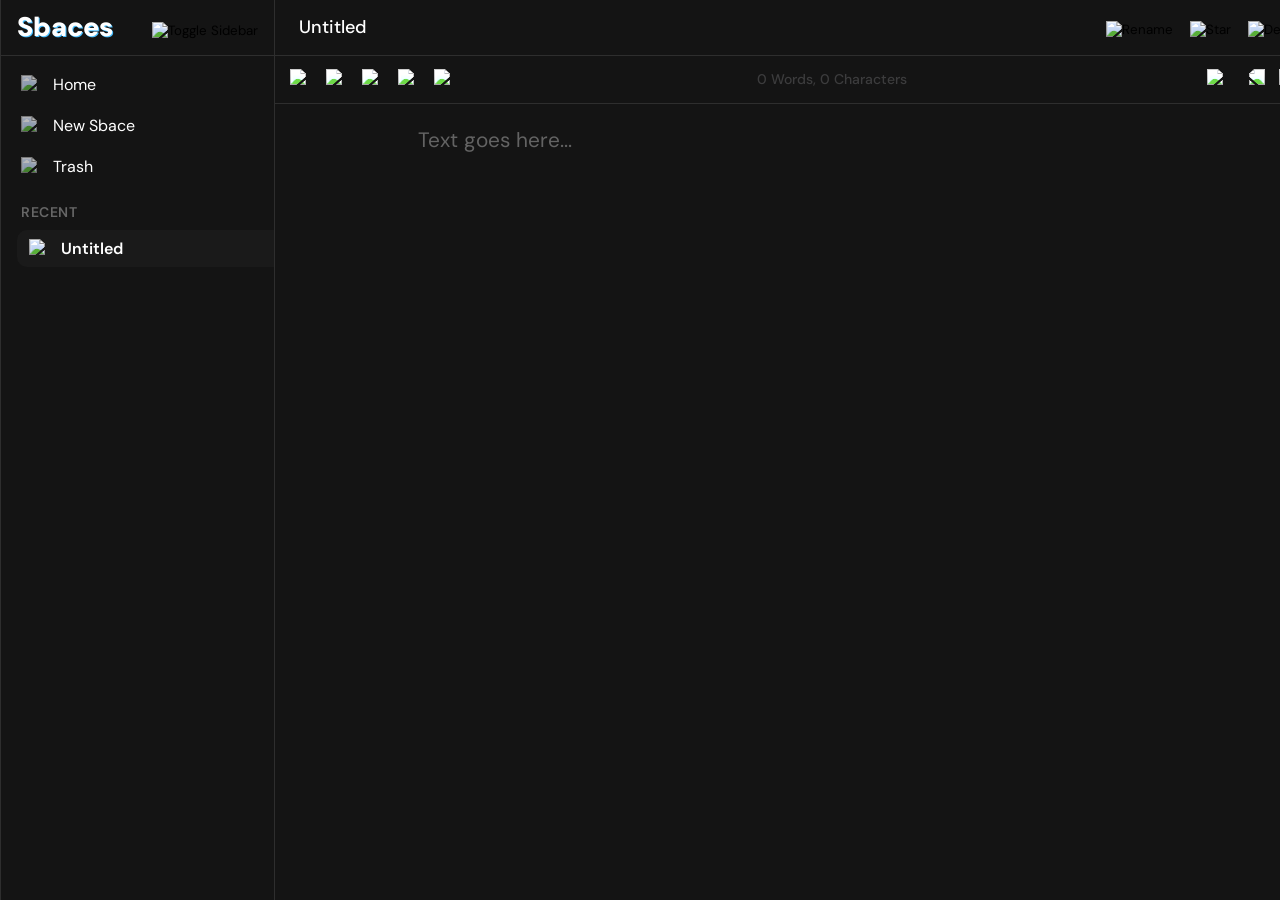
==== writingsbace.html @ 65727d17 "first commit" ====
<!DOCTYPE html>
<html lang="en" data-theme="dark">
<head>
    <meta charset="UTF-8">
    <meta name="viewport" content="width=device-width, initial-scale=1.0">
    <title>Sbases</title>
    <link rel="preconnect" href="https://fonts.googleapis.com">
    <link rel="preconnect" href="https://fonts.gstatic.com" crossorigin>
    <link href="https://fonts.googleapis.com/css2?family=DM+Sans:ital,opsz,wght@0,9..40,100..1000;1,9..40,100..1000&display=swap" rel="stylesheet">
    <link rel="stylesheet" href="https://utils.marifyt.com/css/config.css">
    <link rel="icon" type="image/x-icon" href="https://utils.marifyt.com/api/assets?image=%2Ficons%2Fpage2.png&color=c0dff0">
</head>
<style>
    :root {
        --bg-primary: #141414;
        --bg-secondary: #1a1a1a;
        --sidebar-width: 275px;
        --sidebar-collapsed-width: 50px;
        --content-width: 1150px;
        --text-color: #ffffff;
        --border-color: #2e2e2e;
        --header-height: 56px;
        --toolbar-height: 48px;
        --logo-color: #c0dff0;
        --toolbar-color: #141414fb;
        --stat-bg-color: #ffffff;
        --stat-text-color: #000000;
    }

    [data-theme="light"] {
        --toolbar-color: #fffffffb;
        --bg-primary: #ffffff;
        --bg-secondary: #dbdbdb;
        --text-color: #333333;
        --border-color: #979797;
        --stat-bg-color: #000000;
        --stat-text-color: #ffffff;
    }

    [data-theme="light"] .nav-icon,
    [data-theme="light"] #theme-icon,
    [data-theme="light"] .tool-btn img,
    [data-theme="light"] .sidebar-toggle-icon,
    [data-theme="light"] .nav-options img,
    [data-theme="light"] .view-btn.active img,
    [data-theme="light"] .right-icon,
    [data-theme="light"] .download-btn {
        filter: invert(0.55);
    }

    [data-theme="light"] .options-bar img {
        filter: invert(0);
    }

    [data-theme="light"] .nav-link.active {
        color: black !important;
    }

    [data-theme="light"] .home-btn.active {
        color: black !important;
    }

    [data-theme="light"] .logo-text {
        color: #000000 !important;
    }

    [data-theme="light"] .logo-icon {
        content: url('https://utils.marifyt.com/api/assets?image=%2Ficons%2Fpage2.png&color=6ab6f0');
    }

    * {
        margin: 0;
        padding: 0;
        box-sizing: border-box;
        font-family: 'DM Sans', sans-serif !important;
    }

    body {
        background-color: var(--bg-primary);
        color: var(--text-color);
        line-height: 1.35;
        height: 100vh;
        overflow: hidden;
    }

    /* Modal styles */
    .modal-overlay {
        position: fixed;
        top: 0;
        left: 0;
        width: 100%;
        height: 100%;
        background-color: rgba(0, 0, 0, 0.7);
        display: none;
        justify-content: center;
        align-items: center;
        z-index: 10001;
        animation: fadeIn 0.2s ease-out;
    }

    .modal-overlay.show {
        display: flex;
    }

    /* Blur background when any modal is shown */
    body:has(.modal-overlay.show) .layout,
    body:has(.modal-overlay.show) .header-icons {
        filter: blur(1.3px);
        transition: filter 0.2s ease;
    }

    /* Ensure the modal overlay itself is not blurred */
    .modal-overlay {
        filter: none !important;
    }

    .modal-overlay.show {
        filter: none !important;
    }

    .modal-content {
        background-color: var(--bg-primary);
        border: 1px solid var(--border-color);
        border-radius: 15px;
        padding: 13px;
        min-width: 300px;
        max-width: 400px;
        animation: slideUp 0.2s ease-out;
        zoom: 130%;
    }

    .modal-content.trash-modal {
        max-width: 600px;
        min-width: 500px;
    }

    .modal-title {
        color: var(--text-color);
        font-size: 16px;
        font-weight: 600;
        margin-bottom: 10px;
    }

    .modal-message {
        color: #97979f;
        font-size: 14px;
        font-weight: 400;
        margin-bottom: 20px;
        line-height: 1.4;
    }

    .modal-input {
        width: 100%;
        padding: 8px 12px;
        border: 1px solid var(--border-color);
        border-radius: 8px;
        background-color: transparent;
        color: var(--text-color);
        font-size: 14px;
        margin-bottom: 20px;
        outline: none;
    }

    .modal-input:focus {
        border: 1px solid var(--border-color);
    }

    .modal-actions {
        display: flex;
        gap: 10px;
        justify-content: flex-end;
    }

    .modal-btn {
        padding: 8px 16px;
        border: 1px solid var(--border-color);
        border-radius: 10px;
        font-size: 13px;
        font-weight: 500;
        cursor: pointer;
        transition: 0.3s ease;
        background-color: transparent;
    }

    .modal-btn.cancel {
        color: #97979f;
    }

    .modal-btn.cancel:hover {
        color: var(--text-color);
        background-color: rgba(255, 255, 255, 0.03);
    }

    .modal-btn.confirm {
        color: black;
        background-color: white;
    }

    .modal-btn.confirm:hover {
        background-color: transparent;
        border: 1px solid white;
        color: white;
    }

    .modal-btn.danger {
        color: white;
        background-color: #ff6b6b;
    }

    .modal-btn.danger:hover {
        background-color: transparent;
        border: 1px solid #ff6b6b;
        color: #ff6b6b;
    }

    @keyframes fadeIn {
        from { opacity: 0; }
        to { opacity: 1; }
    }

    @keyframes slideUp {
        from { 
            opacity: 0;
            transform: translateY(20px);
        }
        to { 
            opacity: 1;
            transform: translateY(0);
        }
    }

    /* Find and Replace specific styles */
    .find-counter {
        color: #646466;
        font-size: 12px;
        margin-bottom: 10px;
    }

    .quick-find-overlay {
        position: absolute;
        top: 50%;
        right: calc(100% + 8px);
        transform: translateY(-50%);
        border-radius: 8px;
        padding: 8px;
        display: none;
        z-index: 10000;
        animation: fadeInRight 0.2s ease-out;
        min-width: 200px;
        pointer-events: auto; /* Ensure it can receive events */
    }

    .quick-find-overlay.show {
        display: flex;
        align-items: center;
    }

    .quick-find-input-container {
        position: relative;
        display: flex;
        align-items: center;
        margin-right: -8px;
    }

    .quick-find-input {
        padding: 6px 10px; /* Remove right padding since arrow is outside */
        border: 1px solid var(--border-color);
        border-radius: 9px; /* Only round left corners */
        background-color: transparent;
        color: var(--text-color);
        font-size: 15px;
        outline: none;
        width: 200px;
        position: relative;
    }

    .quick-find-input-container::after {
        content: '';
        width: 0;
        height: 0;
        border-left: 8px solid var(--border-color);
        border-top: 6px solid transparent;
        border-bottom: 6px solid transparent;
        margin-left: -1px; /* Overlap the border to connect */
    }

    /* Light theme */
    [data-theme="light"] .quick-find-input-container::after {
        border-left-color: var(--border-color);
    }

    /* Prevent hover effects when overlay is open */
    .tool-btn.find-open:hover {
        background-color: var(--bg-secondary) !important;
    }

    .tool-btn.find-open:hover img {
        filter: brightness(1.5) !important;
    }

    /* Trash Modal Content */
    .trash-content {
        max-height: 400px;
        overflow-y: auto;
        margin-bottom: 20px;
    }

    .trash-item {
        display: flex;
        justify-content: space-between;
        align-items: center;
        border-bottom: 1px solid var(--border-color);
        padding: 12px 0;
        margin-bottom: 8px;
    }

    .trash-item-info {
        flex-grow: 1;
    }

    .trash-item-name {
        font-weight: 600;
        color: var(--text-color);
        margin-bottom: 4px;
    }

    .trash-item-date {
        font-size: 12px;
        color: #97979f;
    }

    .trash-item-actions {
        display: flex;
        gap: 8px;
    }

    .trash-btn-small {
        padding: 6px 11px;
        border: 1px solid var(--border-color);
        border-radius: 8px;
        font-size: 12px;
        font-weight: 500;
        cursor: pointer;
        transition: 0.3s ease;
        background-color: transparent;
    }

    .trash-btn-small.restore {
        background-color: #4ade80;
    }

    .trash-btn-small.restore:hover {
        opacity: 0.8;
    }

    .trash-btn-small.delete {
        background-color: #ff6b6b;
    }

    .trash-btn-small.delete:hover {
        opacity: 0.8;
    }

    /* Download Dropdown */
    .download-dropdown {
        position: absolute;
        top: calc(100% + 8px);
        right: 0;
        background-color: var(--bg-primary);
        border: 1px solid var(--border-color);
        border-radius: 12px;
        padding: 5px;
        display: none;
        z-index: 1000;
        animation: fadeInDown 0.2s ease-out;
    }

    .download-dropdown.show {
        display: block;
    }

    .download-option {
        display: flex;
        align-items: center;
        gap: 8px;
        width: 100%;
        padding: 8px 12px;
        background: none;
        border: none;
        border-radius: 8px;
        color: #97979f;
        font-size: 14px;
        font-weight: 500;
        cursor: pointer;
        transition: 0.3s ease;
        text-align: left;
    }

    .download-option:hover {
        color: var(--text-color);
        background-color: rgba(255, 255, 255, 0.03);
    }

    .download-option img {
        width: 16px;
        height: 16px;
    }

    /* Toast Notification */
    .toast {
        position: fixed;
        bottom: 20px;
        right: 20px;
        background-color: var(--bg-secondary);
        border: 1px solid var(--border-color);
        border-radius: 8px;
        padding: 12px 16px;
        color: var(--text-color);
        font-size: 14px;
        font-weight: 500;
        opacity: 0;
        transform: translateY(20px);
        transition: all 0.3s ease;
        z-index: 10002;
    }

    .toast.show {
        opacity: 1;
        transform: translateY(0);
    }

    /* Options bar styles */
    .options-bar {
        position: absolute;
        top: 50%;
        right: calc(100% + 8px);
        transform: translateY(-50%);
        display: none;
        align-items: center;
        background-color: var(--bg-primary);
        border: 1px solid var(--border-color);
        border-radius: 12px;
        padding: 4px;
        gap: 4px;
        z-index: 1000;
        animation: fadeInRight 0.2s ease-out;
    }

    .options-bar::after {
        content: '';
        position: absolute;
        left: calc(100%);
        top: 50%;
        transform: translateY(-50%);
        width: 0;
        height: 0;
        border-left: 6px solid var(--border-color);
        border-top: 6px solid transparent;
        border-bottom: 6px solid transparent;
    }

    .options-bar::before {
        content: '';
        position: absolute;
        left: 100%;
        top: 50%;
        transform: translateY(-50%);
        width: 0;
        height: 0;
        border-left: 5px solid var(--bg-primary);
        border-top: 5px solid transparent;
        border-bottom: 5px solid transparent;
        z-index: 1001;
    }

    .options-bar.show {
        display: flex;
    }

    .options-item {
        display: flex;
        align-items: center;
        justify-content: center;
        width: 28px;
        height: 28px;
        padding: 6px;
        background: none;
        border-radius: 8px;
        border: none;
        cursor: pointer;
        transition: 0.3s ease;
        position: relative;
    }

    .options-item img {
        width: 16px;
        height: 16px;
    }

    .options-item:hover {
        background-color: rgba(255, 255, 255, 0.03);
    }

    .layout {
        display: flex;
        height: 100vh;
        width: calc(var(--sidebar-width) + var(--content-width));
        margin: 0 auto;
        transition: width 0.3s ease;
    }

    .layout.collapsed {
        width: calc(var(--sidebar-collapsed-width) + var(--content-width));
    }

    .header-icons {
        position: fixed;
        top: 0;
        right: 4px;
        padding: 12px;
        display: flex;
        gap: 8px;
        z-index: 100;
    }

    .theme-toggle {
        width: 36px;
        height: 36px;
        border-radius: 8px;
        background: none;
        border: 1px solid var(--border-color);
        color: var(--text-color);
        cursor: pointer;
        display: flex;
        align-items: center;
        justify-content: center;
    }

    .sidebar {
        width: var(--sidebar-width);
        background-color: var(--bg-primary);
        border-right: 1px solid var(--border-color);
        border-left: 1px solid var(--border-color);
        height: 100%;
        position: relative;
        transition: width 0.3s ease;
        display: flex;
        flex-direction: column;
    }

    .sidebar-nav {
        flex: 1;
        overflow-y: auto;
        overflow-x: hidden;
    }

    .sidebar.collapsed {
        width: var(--sidebar-collapsed-width);
    }

    .sidebar-fixed-buttons {
        padding: 8px 0 8px 0;
        flex-shrink: 0; /* Don't shrink */
    }

    .sidebar.collapsed .sidebar-fixed-buttons {
        border-bottom: none;
    }

    .sidebar.collapsed .nav-section:not(.collapsed-visible) {
        display: none;
    }

    .logo-container {
        display: flex;
        align-items: center;
        padding: 12px 16px;
        border-bottom: 1px solid var(--border-color);
        height: 56px;
        justify-content: space-between;
    }

    .logo-section {
        display: flex;
        align-items: center;
    }

    .logo-icon {
        width: 20px;
        height: 20px;
        margin-right: 10px;
    }

    .logo-text {
        color: var(--text-color);
        font-weight: 900;
        font-size: 27px;
        text-shadow: 1.3px 1.3px #47bfff;
    }

    .sidebar-toggle {
        background: none;
        border: none;
        cursor: pointer;
        transition: 0.2s ease;
        margin-top: 5px;
        position: relative;
    }

    .sidebar-toggle:hover {
        filter: brightness(1.25);
    }

    .sidebar-toggle-icon {
        width: 22px;
        height: 22px;
    }

    .sidebar.collapsed .logo-text,
    .sidebar.collapsed .nav-text,
    .sidebar.collapsed .nav-section-header,
    .sidebar.collapsed .logo-icon {
        display: none;
    }

    .sidebar.collapsed .logo-container {
        justify-content: center;
        padding: 12px 8px;
    }

    .sidebar-nav {
        padding: 8px 0;
        flex: 1; /* Take remaining space */
        overflow-y: auto; /* Add scrolling here */
        overflow-x: hidden;
    }

    /* Move the scrollbar styling from .sidebar to .sidebar-nav */
    .sidebar-nav::-webkit-scrollbar {
        width: 10px;
    }

    .sidebar-nav::-webkit-scrollbar-track {
        background: transparent;
    }

    .sidebar-nav::-webkit-scrollbar-thumb {
        background-color: #414141a1;
        border-radius: 10px;
        border: 2px solid transparent;
        background-clip: content-box;
    }

    .sidebar-nav::-webkit-scrollbar-thumb:hover {
        background-color: #555;
    }

    .nav-section {
        margin-bottom: 24px;
    }

    .nav-section-header {
        padding: 0 20px 8px 20px;
        font-size: 14px;
        font-weight: 600;
        color: #666;
        text-transform: uppercase;
        letter-spacing: 0.5px;
        display: flex;
        align-items: center;
    }

    .sidebar.collapsed .nav-section {
        margin-bottom: 8px;
    }

    .nav-section-header .star-icon {
        margin-right: 6px;
        font-size: 16px;
    }

    .nav-item {
        padding: 0 8px;
        position: relative;
    }

    .sidebar.collapsed .nav-item {
        padding: 0 4px;
        margin-bottom: 8px;
    }

    .nav-link {
        display: flex;
        align-items: center;
        padding: 8px 12px;
        border-radius: 9px;
        color: #97979f;
        text-decoration: none;
        font-size: 16px;
        transition: background-color 0.2s;
        position: relative;
        justify-content: flex-start;
    }

    .sidebar.collapsed .nav-link {
        justify-content: center;
        padding: 10px 8px;
    }

    .nav-link:hover {
        background-color: var(--bg-secondary);
    }

    .nav-link.active {
        background-color: var(--bg-secondary);
        font-weight: 600;
        color: white;
        padding-right: 0;
        left: 8px;
        padding-left: 12px;
        border-radius: 10px 0 0 10px;
    }

    .nav-link.active .nav-icon {
        opacity: 1;
    }

    .nav-icon {
        width: 20px;
        height: 20px;
        margin-right: 12px;
        opacity: 0.5;
    }

    .sidebar.collapsed .nav-icon {
        margin-right: 0;
    }

    .nav-options {
        position: absolute;
        right: 12px;
        top: 50%;
        transform: translateY(-50%);
        width: 28px;
        height: 28px;
        opacity: 0;
        transition: opacity 0.2s ease, background-color 0.2s ease;
        cursor: pointer;
        z-index: 10;
        border-radius: 50%;
        display: flex;
        align-items: center;
        justify-content: center;
    }

    .nav-item:hover .nav-options {
        opacity: 1;
    }

    .nav-options:hover {
        background-color: #1d1d1db4;
    }

    .nav-options img {
        width: 18px;
        height: 18px;
        margin-left: 2px;
        filter: brightness(1.5);
    }

    .sidebar.collapsed .nav-options {
        display: none;
    }

    .new-space-btn, .home-btn, .trash-btn {
        display: flex;
        align-items: center;
        padding: 10px 12px;
        border-radius: 6px;
        color: var(--text-color);
        text-decoration: none;
        font-size: 16px;
        transition: background-color 0.2s;
        background: none;
        border: none;
        width: 100%;
        cursor: pointer;
        justify-content: flex-start;
        position: relative;
    }

    .sidebar.collapsed .new-space-btn,
    .sidebar.collapsed .home-btn,
    .sidebar.collapsed .trash-btn {
        justify-content: center;
        padding: 10px 8px;
    }

    .new-space-btn:hover, .home-btn:hover, .trash-btn:hover {
        background-color: var(--bg-secondary);
    }

    .home-btn.active {
        background-color: var(--bg-secondary);
        font-weight: 500;
        color: white;
    }

    .home-btn.active .nav-icon {
        opacity: 1;
    }

    .new-space-btn .nav-icon, .home-btn .nav-icon, .trash-btn .nav-icon {
        width: 20px;
        height: 20px;
        margin-right: 12px;
        opacity: 0.7;
    }

    .sidebar.collapsed .new-space-btn .nav-icon,
    .sidebar.collapsed .home-btn .nav-icon,
    .sidebar.collapsed .trash-btn .nav-icon {
        margin-right: 0;
    }

    .sidebar.collapsed .home-btn img, .sidebar.collapsed .new-space-btn img, .sidebar.collapsed .trash-btn img {
        filter: brightness(0.4);
    }

    .content {
        flex-grow: 1;
        width: var(--content-width);
        background-color: var(--bg-primary);
        border-right: 1px solid var(--border-color);
        overflow-y: auto;
        height: 100%;
        position: relative;
        padding-bottom: 100px;
    }

    .content-header {
        padding: 12px 24px;
        border-bottom: 1px solid var(--border-color);
        height: var(--header-height);
        font-size: 18px;
        font-weight: 500;
        display: flex;
        align-items: center;
        justify-content: space-between;
        position: sticky;
        top: 0;
        background-color: var(--bg-primary);
        z-index: 100;
    }

    .title-text {
        cursor: pointer;
        transition: color 0.2s ease;
        display: inline-block;
        width: auto;
        flex-shrink: 0;
    }

    .title-text:hover {
        color: var(--logo-color);
    }

    .content.home .title-text {
        cursor: default;
    }

    .content.home .title-text:hover {
        color: var(--text-color);
    }

    .header-actions {
        display: flex;
        align-items: center;
        gap: 5px;
        margin-top: 4px;
        margin-right: -5px;
    }

    .header-btn {
        background: none;
        border: none;
        cursor: pointer;
        transition: 0.3s ease;
        padding: 6px;
        border-radius: 6px;
        display: flex;
        align-items: center;
        justify-content: center;
    }

    .header-btn img {
        width: 20px;
        height: 20px;
        transition: 0.3s ease;
    }

    .header-btn:hover img {
        filter: brightness(1.34);
    }

    .auto-save-indicator {
        width: 10px;
        height: 10px;
        border-radius: 50%;
        margin-right: 8px;
        transition: background-color 0.25s ease;
    }

    .auto-save-indicator.unsaved {
        background-color: #ff6b6b;
    }

    .auto-save-indicator.saved {
        background-color: #4ade80;
    }

    .content.home .content-header {
        cursor: default;
    }

    .content.home .content-header:hover {
        color: var(--text-color);
    }

    .title-text {
        flex-grow: 1;
        width: 30%;
    }

    .auto-save-indicator {
        width: 10px;
        height: 10px;
        border-radius: 50%;
        margin-right: 15px;
        transition: background-color 0.25s ease;
    }

    .auto-save-indicator.unsaved {
        background-color: #ff6b6b;
    }

    .auto-save-indicator.saved {
        background-color: #4ade80;
    }

    .toolbar {
        background-color: var(--bg-primary);
        border-bottom: 1px solid var(--border-color);
        display: flex;
        justify-content: space-between;
        align-items: center;
        padding: 8px;
        height: var(--toolbar-height);
        position: sticky;
        top: var(--header-height);
        z-index: 99;
    }

    .content.home .toolbar {
        display: none;
    }

    .left-tools, .right-tools {
        display: flex;
        gap: 0;
    }

    .center-tools {
        display: flex;
        align-items: center;
    }

    .word-char-count {
        color: #3c3c3d;
        font-size: 14px;
        font-weight: 500;
        padding: 4px 8px;
    }

    .tool-btn {
        background-color: transparent;
        border: none;
        color: var(--text-color);
        cursor: pointer;
        border-radius: 8px;
        padding: 7px;
        font-size: 22px;
        display: flex;
        align-items: center;
        justify-content: center;
        transition: 0.3s ease;
        position: relative;
        z-index: 999;
    }

    .tool-btn img {
        width: 22px;
        height: 22px;
        object-fit: contain;
        filter: brightness(1.25);
        transition: 0.3s ease;
    }

    .tool-btn:hover::after {
        opacity: 1;
    }

    .tool-btn:hover {
        background-color: var(--bg-secondary);
    }

    .tool-btn:hover img {
        filter: brightness(1.5);
    }

    .tool-btn.active {
        background-color: var(--bg-secondary);
    }

    .tool-btn.active img {
        filter: brightness(1.5);
    }

    .editor-container {
        position: relative;
    }

    .content.home .editor-container {
        display: none;
    }

    /* Home Content Styles */
    .home-content {
        display: none;
        padding: 24px;
        gap: 24px;
        flex-direction: column;
    }

    .content.home .home-content {
        display: flex;
    }

    .stats-grid {
        display: grid;
        grid-template-columns: repeat(6, 1fr);
        gap: 14px;
        margin-bottom: 24px;
    }

    .stat-card {
        background-color: var(--stat-bg-color);
        border: 1px solid var(--border-color);
        border-radius: 14px;
        padding: 18px;
        text-align: left;
        transition: 0.25s ease;
    }

    .stat-card:hover {
        filter: brightness(0.7);
    }

    .stat-value {
        font-size: 24px;
        font-weight: 800;
        color: var(--stat-text-color);
        margin-bottom: 6px;
    }

    .stat-label {
        font-size: 17px;
        font-weight: 500;
        color: #7a7a7c;
        text-transform: uppercase;
        letter-spacing: 1px;
    }

    .home-section {
        border-top: 1px solid var(--border-color);
        padding-top: 24px;
    }

    .section-header {
        display: flex;
        justify-content: space-between;
        align-items: center;
        margin-bottom: 18px;
    }

    .section-title {
        font-size: 18px;
        font-weight: 700;
        color: var(--text-color);
    }

    .view-toggle {
        display: flex;
        gap: 6px;
    }

    .view-btn {
        width: 32px;
        height: 32px;
        border: 1px solid var(--border-color);
        border-radius: 8px;
        background-color: transparent;
        cursor: pointer;
        display: flex;
        align-items: center;
        justify-content: center;
        transition: 0.25s ease;
    }

    .view-btn:hover {
        background-color: rgba(255, 255, 255, 0.03);
    }

    .view-btn.active {
        background-color: rgba(255, 255, 255, 0.068);
    }

    .view-btn img {
        width: 18px;
        height: 18px;
    }

    .sbaces-grid {
        display: grid;
        grid-template-columns: repeat(auto-fill, minmax(200px, 1fr));
        gap: 14px;
    }

    .sbaces-list {
        display: flex;
        flex-direction: column;
    }

    .sbace-card {
        background-color: var(--bg-primary);
        border: 1px solid var(--border-color);
        border-radius: 12px;
        padding: 16px;
        cursor: pointer;
        transition: 0.25s ease;
    }

    .sbace-card:hover {
        background-color: rgba(255, 255, 255, 0.03);
    }

    .sbace-card.list-view {
        display: flex;
        justify-content: space-between;
        align-items: center;
        border: 0.5px solid var(--border-color);
        padding: 12px 16px;
        border-radius: 0;
    }

    .sbace-name {
        font-size: 16px;
        font-weight: 600;
        color: var(--text-color);
        margin-bottom: 8px;
    }

    .sbace-card.list-view .sbace-name {
        margin-bottom: 0;
    }

    .sbace-meta {
        display: flex;
        flex-direction: column;
        gap: 4px;
    }

    .sbace-card.list-view .sbace-meta {
        flex-direction: row;
        gap: 16px;
        align-items: center;
    }

    .sbace-stat {
        font-size: 13px;
        font-weight: 500;
        color: #97979f;
    }

    .show-more-btn {
        background-color: transparent;
        border: 1px solid var(--border-color);
        border-radius: 10px;
        padding: 10px 16px;
        color: #97979f;
        cursor: pointer;
        transition: 0.25s ease;
        font-size: 14px;
        font-weight: 500;
        margin-top: 14px;
    }

    .show-more-btn:hover {
        color: var(--text-color);
        background-color: rgba(255, 255, 255, 0.03);
    }

    #editor {
        width: 100%;
        min-height: 400px;
        color: var(--text-color);
        padding: 17px;
        padding-left: 110px;
        padding-right: 110px;
        outline: none;
        border-radius: 8px;
        overflow-y: auto;
        white-space: pre-wrap;
        word-break: break-word;
        font-family: 'DM Sans', sans-serif;
        position: relative;
        caret-color: var(--text-color);
        zoom: 130%;
    }

    .content::-webkit-scrollbar {
        display: none;
    }

    .editor-placeholder {
        position: absolute;
        top: 17px;
        left: 110px;
        color: #777;
        opacity: 0.8;
        pointer-events: none;
        z-index: 1;
        zoom: 130%;
    }

    #editor ol, #editor ul {
        margin: 0 !important;
        padding: 0 !important;
        padding-left: 1.5em !important;
        display: block;
    }

    #editor ol li, #editor ul li {
        margin: 0 !important;
        padding: 0 !important;
        display: list-item;
        position: relative;
    }

    #editor ol li::marker {
        font-size: inherit;
    }

    #editor ul li::marker {
        font-size: inherit;
    }

    #editor ol li p, #editor ul li p {
        margin: 0 !important;
        padding: 0 !important;
    }

    #editor > ol, #editor > ul,
    #editor > p {
        margin-block-start: 0 !important;
        margin-block-end: 0 !important;
        margin-top: 0 !important;
        margin-bottom: 0 !important;
    }

    #editor ol ol {
        list-style-type: lower-alpha;
    }

    #editor ol ol ol {
        list-style-type: decimal;
    }

    #editor ol ol ol ol {
        list-style-type: lower-alpha;
    }

    #editor:focus {
        border-color: var(--accent-color);
    }



    /* Search highlighting */
    #editor mark {
        background-color: #ffd469ea;
        color: #000;
        padding: 1px 2px;
        border-radius: 2px;
    }

    #editor mark.current-match {
        background-color: #ffd469ea;
        font-weight: bold;
    }

    /* Tooltip styles */
    .tooltip-bottom {
        position: relative;
    }

    .tooltip-bottom::after {
        content: attr(data-tooltip-text);
        position: absolute;
        top: calc(100% + 8px);
        left: 50%;
        transform: translateX(-50%);
        background-color: rgba(0, 0, 0, 0.9);
        color: white;
        padding: 4px 8px;
        border-radius: 4px;
        font-size: 12px;
        white-space: nowrap;
        opacity: 0;
        pointer-events: none;
        transition: opacity 0.2s ease;
        z-index: 1000;
    }

    .tooltip-bottom:hover::after {
        opacity: 1;
    }

    .tooltip-left::after {
        content: attr(data-tooltip-text);
        position: absolute;
        top: 50%;
        right: calc(100% + 8px);
        transform: translateY(-50%);
        background-color: rgba(0, 0, 0, 0.9);
        color: white;
        padding: 4px 8px;
        border-radius: 4px;
        font-size: 12px;
        white-space: nowrap;
        opacity: 0;
        pointer-events: none;
        transition: opacity 0.2s ease;
        z-index: 1000;
    }

    .tooltip-left:hover::after {
        opacity: 1;
    }

    .search-container {
        position: relative;
        display: flex;
        align-items: center;
    }

    .sbace-search-input {
        width: 500px;
        padding: 9px 15px;
        padding-right: 35px;
        border: 1px solid var(--border-color);
        border-radius: 50px;
        background-color: transparent;
        color: var(--text-color);
        font-size: 16px;
        font-weight: 500;
        outline: none;
        transition: 0.25s ease;
    }

    .sbace-search-input:focus {
        border-color: var(--border-color);
        background-color: rgba(255, 255, 255, 0.019);
    }

    .sbace-search-input::placeholder {
        color: #97979f;
    }

    .search-icon {
        position: absolute;
        right: 12px;
        width: 19px;
        height: 19px;
        pointer-events: none;
        opacity: 0.4;
    }

    /* Keep regular nav items silent, but let the toggle & option icons speak */
    .sidebar:not(.collapsed) .nav-item .tooltip-bottom::after      { display:none; }   /* texts already visible */
    .sidebar:not(.collapsed) .sidebar-toggle.tooltip-bottom::after { display:block; }  /* show “Collapse/Expand” */
    .sidebar:not(.collapsed) .options-item.tooltip-bottom::after   { display:block; }  /* show “Rename/Star/Delete” */

    /* hide the "Starred" section whenever the sidebar has .collapsed */
    #sidebar.collapsed #starredSection {
        display: none !important;
    }

    .sbace-name mark {
        background-color: #ffd469ea;
        color: #000;
        padding: 1px 3px;
        border-radius: 3px;
        font-weight: 600;
    }

    /* Print styles for PDF download */
    @media print {
        body * {
            visibility: hidden;
        }
        
        #editor, #editor * {
            visibility: visible;
        }
        
        #editor {
            position: absolute;
            left: 0;
            top: 0;
            zoom: 100%;
            padding: 40px;
            color: black;
            background: white;
        }
        
        #editor mark {
            background-color: transparent;
            color: inherit;
        }
    }
</style>
<body>
    <!-- Delete Modal -->
    <div class="modal-overlay" id="deleteModal">
        <div class="modal-content">
            <div class="modal-title">Delete Space</div>
            <div class="modal-message" id="deleteModalMessage">Are you sure you want to delete this space?</div>
            <div class="modal-actions">
                <button class="modal-btn cancel" onclick="hideDeleteModal()">Cancel</button>
                <button class="modal-btn danger" onclick="confirmDelete()">Delete</button>
            </div>
        </div>
    </div>

    <!-- Clear Modal -->
    <div class="modal-overlay" id="clearModal">
        <div class="modal-content">
            <div class="modal-title">Clear Text</div>
            <div class="modal-message">Are you sure you want to clear all text in this space?</div>
            <div class="modal-actions">
                <button class="modal-btn cancel" onclick="hideClearModal()">Cancel</button>
                <button class="modal-btn danger" onclick="confirmClear()">Clear</button>
            </div>
        </div>
    </div>

    <!-- Space Name Modal -->
    <div class="modal-overlay" id="spaceNameModal">
        <div class="modal-content">
            <div class="modal-title" id="spaceModalTitle">New Space</div>
            <input type="text" id="spaceNameInput" class="modal-input" placeholder="Space name...">
            <div class="modal-actions">
                <button class="modal-btn cancel" onclick="hideSpaceNameModal()">Cancel</button>
                <button class="modal-btn confirm" onclick="confirmSpaceName()">Create</button>
            </div>
        </div>
    </div>

    <!-- Find and Replace Modal -->
    <div class="modal-overlay" id="findReplaceModal">
        <div class="modal-content">
            <input type="text" id="findInput" class="modal-input" placeholder="Find...">
            <div id="findCounter" class="find-counter">0 results</div>
            <input type="text" id="replaceInput" class="modal-input" placeholder="Replace with..." style="display: none;">
            <div class="modal-actions">
                <button class="modal-btn cancel" onclick="hideFindReplaceModal()">Cancel</button>
                <button class="modal-btn confirm" id="replaceAllBtn" onclick="replaceAll()" style="display: none;">Replace All</button>
            </div>
        </div>
    </div>

    <!-- Trash Modal -->
    <div class="modal-overlay" id="trashModal">
        <div class="modal-content trash-modal">
            <div class="modal-title">Trash</div>
            <div id="trashContent" class="trash-content">
                <!-- Trash items will be populated here -->
            </div>
            <div class="modal-actions">
                <button class="modal-btn cancel" onclick="hideTrashModal()">Close</button>
            </div>
        </div>
    </div>

    <!-- Import Confirmation Modal -->
    <div class="modal-overlay" id="importModal">
        <div class="modal-content">
            <div class="modal-title">Import Data</div>
            <div class="modal-message">This will replace all existing data. Are you sure?</div>
            <div class="modal-actions">
                <button class="modal-btn cancel" onclick="hideImportModal()">Cancel</button>
                <button class="modal-btn danger" onclick="confirmImport()">Import</button>
            </div>
        </div>
    </div>

    <!-- Download Options Dropdown -->
    <div id="downloadDropdown" class="download-dropdown">
        <button class="download-option" onclick="downloadAs('pdf')">
            <img src="https://utils.marifyt.com/api/assets?image=%2Ficons%2Fpdf.png&color=ff0030" alt="PDF">
            PDF
        </button>
        <button class="download-option" onclick="downloadAs('txt')">
            <img src="https://utils.marifyt.com/api/assets?image=%2Ficons%2Ftxt-logo.png&color=6000ff" alt="TXT">
            TXT
        </button>
        <button class="download-option" onclick="downloadAs('md')">
            <img src="https://utils.marifyt.com/api/assets?image=%2Ficons%2Fmd-logo.png&color=ffc800" alt="Markdown">
            Markdown
        </button>
    </div>

    <!-- Toast Notification -->
    <div id="toast" class="toast">
        <span id="toastMessage"></span>
    </div>

    <div class="header-icons">
        <button class="theme-toggle tooltip-left" onclick="exportAllData()" data-tooltip-text="Export All Data">
            <img class="right-icon" src="https://utils.marifyt.com/api/assets?image=%2Ficons%2Foutbox.png&color=ffffff" width="18" height="18" alt="Export">
        </button>
        <button class="theme-toggle tooltip-bottom" onclick="importAllData()" data-tooltip-text="Import Data">
            <img class="right-icon" src="https://utils.marifyt.com/api/assets?image=%2Ficons%2Finbox.png&color=ffffff" width="18" height="18" alt="Import">
        </button>
        <button id="theme-toggle" class="theme-toggle tooltip-bottom" data-tooltip-text="Theme">
            <img id="theme-icon" class="right-icon" src="https://utils.marifyt.com/api/assets?image=%2Ficons%2Flight.png&color=ffffff" width="18" height="18" alt="Theme toggle">
        </button>
    </div>

    <div class="layout" id="layout">
        <aside class="sidebar" id="sidebar">
            <div class="logo-container">
                <div class="logo-section">
                    <span class="logo-text font-bricolage-grotesque">Sbaces</span>
                </div>
                <button class="sidebar-toggle tooltip-bottom" onclick="toggleSidebar()">
                    <img class="sidebar-toggle-icon" src="https://utils.marifyt.com/icons/open-sidebar.png" alt="Toggle Sidebar">
                </button>
            </div>
            
            <!-- Fixed buttons section -->
            <div class="sidebar-fixed-buttons">
                <div class="nav-item">
                    <button class="home-btn" onclick="goHome()" data-tooltip-text="Home">
                        <img class="nav-icon" src="https://utils.marifyt.com/api/assets?image=%2Ficons%2Fhome.png&color=ffffff" alt="Home">
                        <span class="nav-text">Home</span>
                    </button>
                </div>
                <div class="nav-item">
                    <button class="new-space-btn" onclick="showNewSpaceModal()" data-tooltip-text="New">
                        <img class="nav-icon" src="https://utils.marifyt.com/api/assets?image=%2Ficons%2Fthick_plus.png&color=ffffff" alt="New Space">
                        <span class="nav-text">New Sbace</span>
                    </button>
                </div>
                <div class="nav-item">
                    <button class="trash-btn" onclick="showTrashModal()" data-tooltip-text="Trash">
                        <img class="nav-icon" src="https://utils.marifyt.com/api/assets?image=%2Ficons%2Ftrash.png&color=ffffff" alt="Trash">
                        <span class="nav-text">Trash</span>
                    </button>
                </div>
            </div>

            <!-- Scrollable navigation -->
            <nav class="sidebar-nav" id="sidebarNav">
                <!-- Starred Section (dynamic) -->
                <div class="nav-section" id="starredSection" style="display: none;">
                    <div class="nav-section-header">
                        <span class="star-icon">★</span>
                        Starred
                    </div>
                    <div id="starredSpaces">
                        <!-- Starred spaces will be added here -->
                    </div>
                </div>

                <!-- Recent Section -->
                <div class="nav-section">
                    <div class="nav-section-header">Recent</div>
                    <div id="recentSpaces">
                        <!-- Recent spaces will be added here -->
                    </div>
                </div>
            </nav>
        </aside>

        <main class="content" id="content">
            <div class="content-header" id="pageTitle">
                <span class="title-text" onclick="openRenameFromHeader()">Select a space</span>
                <div class="header-actions">
                    <div class="auto-save-indicator" id="autoSaveIndicator"></div>
                    <button class="header-btn tooltip-bottom" id="renameBtn" onclick="openRenameFromHeader()" data-tooltip-text="Rename" style="display: none;">
                        <img src="https://utils.marifyt.com/api/assets?image=%2Ficons%2Fedit.png&color=3e3e42" alt="Rename">
                    </button>
                    <button class="header-btn tooltip-bottom" id="starBtn" onclick="toggleCurrentTabStar()" data-tooltip-text="Star" style="display: none;">
                        <img src="https://utils.marifyt.com/api/assets?image=%2Ficons%2Fstar8-empty.png&color=3e3e42" alt="Star">
                    </button>
                    <button class="header-btn tooltip-bottom" id="deleteBtn" onclick="deleteCurrentTab()" data-tooltip-text="Delete" style="display: none;">
                        <img src="https://utils.marifyt.com/api/assets?image=%2Ficons%2Ftrash.png&color=3e3e42" alt="Delete">
                    </button>
                    <button class="header-btn tooltip-bottom" id="downloadBtn" onclick="showDownloadOptions(event)" data-tooltip-text="Download" style="display: none;">
                        <img src="https://utils.marifyt.com/api/assets?image=%2Ficons%2Fdownload2.png&color=3e3e42" alt="Download">
                    </button>
                </div>
            </div>
            
            <div class="toolbar">
                <div class="left-tools">
                    <button class="tool-btn tooltip-bottom" onclick="formatText('bold')" data-tooltip-text="Bold (Ctrl+B)"><img src="https://utils.marifyt.com/icons/bold2.png" alt="Bold"></button>
                    <button class="tool-btn tooltip-bottom" onclick="formatText('italic')" data-tooltip-text="Italic (Ctrl+I)"><img src="https://utils.marifyt.com/icons/italic2.png" alt="Italic"></button>
                    <button class="tool-btn tooltip-bottom" onclick="formatText('underline')" data-tooltip-text="Underline (Ctrl+U)"><img src="https://utils.marifyt.com/icons/underline2.png" alt="Underline"></button>
                    <button class="tool-btn tooltip-bottom" onclick="formatText('orderedList')" data-tooltip-text="Numbered List"><img src="https://utils.marifyt.com/icons/numberedlist2.png" alt="Numbered List"></button>
                    <button class="tool-btn tooltip-bottom" onclick="formatText('unorderedList')" data-tooltip-text="Bullet List"><img src="https://utils.marifyt.com/icons/bullets2.png" alt="Bullet List"></button>
                </div>
                <div class="center-tools">
                    <div id="wordCharCount" class="word-char-count">Words: 0 | Chars: 0</div>
                </div>
                <div class="right-tools">
                    <button class="tool-btn tooltip-bottom" onclick="toggleQuickFind()" data-tooltip-text="Quick Find (Ctrl+F)"><img src="https://utils.marifyt.com/icons/search2.png" alt="Quick Find"></button>
                    <button class="tool-btn tooltip-bottom" onclick="showFindReplaceModal()" data-tooltip-text="Find & Replace"><img src="https://utils.marifyt.com/icons/find-replace.png" alt="Find & Replace" style="transform: scaleX(-1);"></button>
                    <button class="tool-btn tooltip-bottom" onclick="undoAction()" data-tooltip-text="Undo (Ctrl+Z)"><img src="https://utils.marifyt.com/icons/undo2.png" alt="Undo"></button>
                    <button class="tool-btn tooltip-bottom" onclick="redoAction()" data-tooltip-text="Redo (Ctrl+Y)"><img src="https://utils.marifyt.com/icons/redo2.png" alt="Redo"></button>
                    <button class="tool-btn tooltip-bottom" onclick="copyText()" data-tooltip-text="Copy"><img src="https://utils.marifyt.com/icons/copy2.png" alt="Copy"></button>
                    <button class="tool-btn tooltip-bottom" onclick="showClearModal()" data-tooltip-text="Clear"><img src="https://utils.marifyt.com/icons/clear.png" alt="Clear"></button>
                </div>
            </div>

            <!-- Home Content -->
            <div class="home-content">
                <!-- Statistics Section -->
                <div class="stats-grid">
                    <div class="stat-card">
                        <div class="stat-value font-bricolage-grotesque" id="statCharacters">0</div>
                        <div class="stat-label font-share-tech">Characters</div>
                    </div>
                    <div class="stat-card">
                        <div class="stat-value font-bricolage-grotesque" id="statWords">0</div>
                        <div class="stat-label font-share-tech">Written Words</div>
                    </div>
                    <div class="stat-card">
                        <div class="stat-value font-bricolage-grotesque" id="statLines">0</div>
                        <div class="stat-label font-share-tech">Written Lines</div>
                    </div>
                    <div class="stat-card">
                        <div class="stat-value font-bricolage-grotesque" id="statSpaces">0</div>
                        <div class="stat-label font-share-tech">Number of Sbaces</div>
                    </div>
                    <div class="stat-card">
                        <div class="stat-value font-bricolage-grotesque" id="statStorage">0 KB</div>
                        <div class="stat-label font-share-tech">Local Storage</div>
                    </div>
                    <div class="stat-card">
                        <div class="stat-value font-bricolage-grotesque" id="statLastVisit">Never</div>
                        <div class="stat-label font-share-tech">Last Visit</div>
                    </div>
                </div>

                <!-- Recent Sbaces Section -->
                <div class="home-section">
                    <div class="section-header">
                        <div class="section-title font-bricolage-grotesque">Recent Sbaces</div>
                    </div>
                    <div id="recentSbacesContainer">
                        <!-- Recent sbaces will be populated here -->
                    </div>
                </div>

                <!-- All Sbaces Section -->
                <div class="home-section">
                    <div class="section-header">
                        <div class="section-title font-bricolage-grotesque" id="allSbacesTitle">All Sbaces</div>
                        <div class="search-container">
                            <input type="text" id="sbaceSearchInput" class="sbace-search-input" placeholder="Search sbaces...">
                            <img class="search-icon" src="https://utils.marifyt.com/api/assets?image=%2Ficons%2Fsearch2.png&color=97979f" alt="Search">
                        </div>
                        <div class="view-toggle">
                            <button class="view-btn active tooltip-bottom" data-tooltip-text="Grid View" onclick="toggleAllView('grid')" id="allGridBtn">
                                <img src="https://utils.marifyt.com/api/assets?image=%2Ficons%2Fview-grid.png&color=97979f" alt="Grid View">
                            </button>
                            <button class="view-btn tooltip-bottom" data-tooltip-text="List View" onclick="toggleAllView('list')" id="allListBtn">
                                <img src="https://utils.marifyt.com/api/assets?image=%2Ficons%2Fview-list.png&color=97979f" alt="List View">
                            </button>
                        </div>
                    </div>
                    <div id="allSbacesContainer">
                        <!-- All sbaces will be populated here -->
                    </div>
                    <button class="show-more-btn" id="showMoreBtn" onclick="showMoreSbaces()" style="display: none;">
                        Show More
                    </button>
                </div>
            </div>

            <div class="editor-container">
                <div class="editor-placeholder" id="editorPlaceholder">Text goes here...</div>
                <div id="editor" contenteditable="true"></div>
            </div>
        </main>
    </div>

    <div id="quickFindOverlay" class="quick-find-overlay">
        <div class="quick-find-input-container">
            <input type="text" id="quickFindInput" class="quick-find-input" placeholder="Search...">
        </div>
    </div>

    <!-- Hidden file input for import -->
    <input type="file" id="fileInput" accept=".json" style="display: none;">

    <script src="https://utils.marifyt.com/scripts/cursor.js"></script>
    <script>
        // Get elements
        const editor = document.getElementById('editor');
        const content = document.getElementById('content');
        const toolBtns = document.querySelectorAll('.tool-btn');
        const placeholder = document.getElementById('editorPlaceholder');
        const pageTitle = document.getElementById('pageTitle');
        const starredSection = document.getElementById('starredSection');
        const starredSpaces = document.getElementById('starredSpaces');
        const recentSpaces = document.getElementById('recentSpaces');
        const sidebar = document.getElementById('sidebar');
        const layout = document.getElementById('layout');
        const homeBtn = document.querySelector('.home-btn');
        const wordCharCount = document.getElementById('wordCharCount');
        const autoSaveIndicator = document.getElementById('autoSaveIndicator');
        const downloadBtn = document.getElementById('downloadBtn');

        // Tab management vars
        let currentTabId = null;
        let tabs = {};
        let tabCounter = 0;
        let tabToDelete = null;
        let isRenaming = false;
        let tabToRename = null;
        let sidebarCollapsed = false;
        let currentOptionsBar = null;
        let saveTimeout = null;
        let searchQuery = '';
        let filteredTabs = {};

        // Search vars
        let currentMatches = [];
        let currentMatchIndex = 0;
        let findText = '';

        // Import vars
        let importData = null;

        // Home view states
        let recentViewMode = 'grid';
        let allViewMode = 'grid';
        let allSbacesVisible = 20;
        let showingAll = false;

        // Initialize
        loadTabs();
        updatePlaceholder();
        initializeUrl();

        // Initialize URL handling
        function initializeUrl() {
            const hash = window.location.hash.substring(1);
            if (hash === 'home' || hash === '') {
                goHome();
            } else {
                // Try to find and switch to the tab with matching name
                const matchingTab = Object.entries(tabs).find(([id, tab]) => 
                    tab.name.toLowerCase().replace(/\s+/g, '-') === hash
                );
                if (matchingTab) {
                    switchToTab(matchingTab[0]);
                } else {
                    goHome();
                }
            }
        }

        // Toggle star for current tab
        function toggleCurrentTabStar() {
            if (currentTabId && tabs[currentTabId]) {
                toggleStarTab(currentTabId);
                updateHeaderButtons();
            }
        }

        // Delete current tab
        function deleteCurrentTab() {
            if (currentTabId && tabs[currentTabId]) {
                const tabName = tabs[currentTabId].name;
                showDeleteModal(currentTabId, tabName);
            }
        }

        // Search function
        function searchSbaces(query) {
            searchQuery = query.toLowerCase().trim();
            
            if (searchQuery === '') {
                // Show all sbaces if search is empty
                filteredTabs = tabs;
            } else {
                // Filter tabs based on name and content
                filteredTabs = {};
                Object.entries(tabs).forEach(([id, tab]) => {
                    const nameMatch = tab.name.toLowerCase().includes(searchQuery);
                    const contentMatch = stripHTML(tab.content || '').toLowerCase().includes(searchQuery);
                    
                    if (nameMatch || contentMatch) {
                        filteredTabs[id] = tab;
                    }
                });
            }
            
            // Update the display
            updateAllSbacesWithSearch();
        }

        // Updated function to handle search results
        function updateAllSbacesWithSearch() {
            const tabsToShow = Object.entries(filteredTabs)
                .sort((a, b) => (b[1].lastModified || b[1].created) - (a[1].lastModified || a[1].created));
            
            const visibleTabs = showingAll ? tabsToShow : tabsToShow.slice(0, allSbacesVisible);
            const container = document.getElementById('allSbacesContainer');
            const showMoreBtn = document.getElementById('showMoreBtn');
            
            if (tabsToShow.length === 0) {
                // Show no results message
                container.innerHTML = `
                    <div style="text-align: center; padding: 40px; color: #97979f;">
                        <img src="https://utils.marifyt.com/api/assets?image=%2Ficons%2Fsearch2.png&color=97979f" style="width: 48px; height: 48px; margin-bottom: 16px; opacity: 0.5;">
                        <div style="font-size: 18px; font-weight: 600; margin-bottom: 8px;">No sbaces found</div>
                        <div style="font-size: 14px;">Try adjusting your search terms</div>
                    </div>
                `;
                showMoreBtn.style.display = 'none';
                return;
            }
            
            if (allViewMode === 'grid') {
                container.className = 'sbaces-grid';
                container.innerHTML = visibleTabs.map(([id, tab]) => createSbaceCardWithHighlight(id, tab, false)).join('');
            } else {
                container.className = 'sbaces-list';
                container.innerHTML = visibleTabs.map(([id, tab]) => createSbaceCardWithHighlight(id, tab, true)).join('');
            }
            
            // Show/hide "Show More" button
            if (tabsToShow.length > allSbacesVisible && !showingAll) {
                showMoreBtn.style.display = 'block';
                showMoreBtn.textContent = `Show More (${tabsToShow.length - allSbacesVisible} remaining)`;
            } else {
                showMoreBtn.style.display = 'none';
            }
        }

        // Enhanced card creation with search highlighting
        function createSbaceCardWithHighlight(id, tab, isListView) {
            const textContent = stripHTML(tab.content || '');
            const wordCount = textContent.trim() ? textContent.trim().split(/\s+/).length : 0;
            const lastOpened = formatRelativeTime(tab.lastModified || tab.created);
            const dateCreated = new Date(tab.created).toLocaleDateString();
            
            const listClass = isListView ? ' list-view' : '';
            
            // Highlight search terms in name
            let highlightedName = tab.name;
            if (searchQuery) {
                const regex = new RegExp(`(${searchQuery.replace(/[.*+?^${}()|[\]\\]/g, '\\$&')})`, 'gi');
                highlightedName = tab.name.replace(regex, '<mark>$1</mark>');
            }
            
            return `
                <div class="sbace-card${listClass}" onclick="switchToTab('${id}')">
                    <div class="sbace-name">${highlightedName}</div>
                    <div class="sbace-meta">
                        <div class="sbace-stat">${wordCount} words</div>
                        <div class="sbace-stat">Opened ${lastOpened}</div>
                        <div class="sbace-stat">Created ${dateCreated}</div>
                    </div>
                </div>
            `;
        }

        // Update header buttons based on current tab
        function updateHeaderButtons() {
            const renameBtn = document.getElementById('renameBtn');
            const starBtn = document.getElementById('starBtn');
            const deleteBtn = document.getElementById('deleteBtn');
            const downloadBtn = document.getElementById('downloadBtn');
            const starImg = starBtn.querySelector('img');
            
            if (currentTabId && tabs[currentTabId]) {
                // Show all buttons
                renameBtn.style.display = 'block';
                starBtn.style.display = 'block';
                deleteBtn.style.display = 'block';
                downloadBtn.style.display = 'block';
                
                // Update star button icon based on starred state
                if (tabs[currentTabId].starred) {
                    starImg.src = 'https://utils.marifyt.com/api/assets?image=%2Ficons%2Fstar8-full.png&color=3e3e42';
                    starBtn.setAttribute('data-tooltip-text', 'Unstar');
                } else {
                    starImg.src = 'https://utils.marifyt.com/api/assets?image=%2Ficons%2Fstar8-empty.png&color=3e3e42';
                    starBtn.setAttribute('data-tooltip-text', 'Star');
                }
            } else {
                // Hide all buttons when no tab is active (home view)
                renameBtn.style.display = 'none';
                starBtn.style.display = 'none';
                deleteBtn.style.display = 'none';
                downloadBtn.style.display = 'none';
            }
        }

        // Update URL when switching tabs
        function updateUrl(tabName = null) {
            if (tabName) {
                const hash = tabName.toLowerCase().replace(/\s+/g, '-');
                window.history.replaceState(null, null, `#${hash}`);
            } else {
                window.history.replaceState(null, null, '#home');
            }
        }

        // Show toast notification
        function showToast(message) {
            const toast = document.getElementById('toast');
            const toastMessage = document.getElementById('toastMessage');
            
            toastMessage.textContent = message;
            toast.classList.add('show');
            
            setTimeout(() => {
                toast.classList.remove('show');
            }, 3000);
        }

        // Auto-save indicator functions
        function showUnsaved() {
            autoSaveIndicator.className = 'auto-save-indicator unsaved';
        }

        function showSaved() {
            autoSaveIndicator.className = 'auto-save-indicator saved';
            setTimeout(() => {
                autoSaveIndicator.className = 'auto-save-indicator';
            }, 1000);
        }

        // Debounced save function
        function debouncedSave() {
            showUnsaved();
            
            if (saveTimeout) {
                clearTimeout(saveTimeout);
            }
            
            saveTimeout = setTimeout(() => {
                saveCurrentTab();
                showSaved();
            }, 300);
        }

    // Update word and character count
    function updateWordCharCount() {
        if (currentTabId && tabs[currentTabId]) {
            // Check if there's a text selection
            const selection = window.getSelection();
            
            if (selection.rangeCount > 0 && !selection.isCollapsed) {
                // There's a selection - show selection count
                const selectedText = selection.toString();
                const wordCount = selectedText.trim() ? selectedText.trim().split(/\s+/).length : 0;
                const charCount = selectedText.length;
                
                wordCharCount.textContent = `${wordCount} Words, ${charCount} Characters (Selected)`;
            } else {
                // No selection - show total count
                const textContent = stripHTML(editor.innerHTML);
                const wordCount = textContent.trim() ? textContent.trim().split(/\s+/).length : 0;
                const charCount = textContent.length;
                
                wordCharCount.textContent = `${wordCount} Words, ${charCount} Characters`;
            }
        } else {
            wordCharCount.textContent = 'Words: 0 | Chars: 0';
        }
    }

    // Add this to your existing showQuickFind button click handler
    function toggleQuickFind() {
        const overlay = document.getElementById('quickFindOverlay');
        
        if (overlay.classList.contains('show')) {
            hideQuickFind();
        } else {
            showQuickFind();
        }
    }

    function showQuickFind() {
        const overlay = document.getElementById('quickFindOverlay');
        const input = document.getElementById('quickFindInput');
        const findButton = document.querySelector('[data-tooltip-text="Quick Find (Ctrl+F)"]');
        const findIcon = findButton.querySelector('img');
        
        // Position the overlay relative to the find button
        findButton.style.position = 'relative';
        findButton.appendChild(overlay);
        
        // Change icon to close icon and add class to prevent hover effects
        findIcon.src = 'https://utils.marifyt.com/api/assets?image=%2Ficons%2Fclose3.png&color=27272a';
        findButton.classList.add('find-open');
        
        overlay.classList.add('show');
        input.focus();
        input.select();
        
        // Add click outside listener
        setTimeout(() => {
            document.addEventListener('click', handleClickOutside);
        }, 0);
    }

    function hideQuickFind() {
        const overlay = document.getElementById('quickFindOverlay');
        const findButton = document.querySelector('[data-tooltip-text="Quick Find (Ctrl+F)"]');
        const findIcon = findButton.querySelector('img');
        
        overlay.classList.remove('show');
        
        // Restore original icon and remove class
        findIcon.src = 'https://utils.marifyt.com/icons/search2.png';
        findButton.classList.remove('find-open');
        findButton.style.position = '';
        
        // Move overlay back to body
        document.body.appendChild(overlay);
        
        // Remove click outside listener
        document.removeEventListener('click', handleClickOutside);
        
        clearSearchHighlights();
    }

    // Handle click outside
    function handleClickOutside(e) {
        const overlay = document.getElementById('quickFindOverlay');
        const findButton = document.querySelector('[data-tooltip-text="Quick Find (Ctrl+F)"]');
        
        // Don't close if clicking on the input, overlay, or find button
        if (!overlay.contains(e.target) && !findButton.contains(e.target)) {
            hideQuickFind();
        }
    }

        function clearSearchHighlights() {
            const marks = editor.querySelectorAll('mark');
            marks.forEach(mark => {
                const parent = mark.parentNode;
                parent.replaceChild(document.createTextNode(mark.textContent), mark);
                parent.normalize();
            });
            currentMatches = [];
            currentMatchIndex = 0;
        }

        function highlightMatches(searchText) {
            if (!searchText) {
                clearSearchHighlights();
                return;
            }
            
            clearSearchHighlights();
            
            const walker = document.createTreeWalker(
                editor,
                NodeFilter.SHOW_TEXT,
                null,
                false
            );
            
            const textNodes = [];
            let node;
            
            while (node = walker.nextNode()) {
                textNodes.push(node);
            }
            
            const regex = new RegExp(searchText.replace(/[.*+?^${}()|[\]\\]/g, '\\$&'), 'gi');
            currentMatches = [];
            
            textNodes.forEach(textNode => {
                const text = textNode.textContent;
                const matches = [...text.matchAll(regex)];
                
                if (matches.length > 0) {
                    let lastIndex = 0;
                    const fragment = document.createDocumentFragment();
                    
                    matches.forEach(match => {
                        // Add text before match
                        if (match.index > lastIndex) {
                            fragment.appendChild(document.createTextNode(text.substring(lastIndex, match.index)));
                        }
                        
                        // Add highlighted match
                        const mark = document.createElement('mark');
                        mark.textContent = match[0];
                        fragment.appendChild(mark);
                        currentMatches.push(mark);
                        
                        lastIndex = match.index + match[0].length;
                    });
                    
                    // Add remaining text
                    if (lastIndex < text.length) {
                        fragment.appendChild(document.createTextNode(text.substring(lastIndex)));
                    }
                    
                    textNode.parentNode.replaceChild(fragment, textNode);
                }
            });
            
            if (currentMatches.length > 0) {
                currentMatchIndex = 0;
                highlightCurrentMatch();
            }
        }

        function highlightCurrentMatch() {
            currentMatches.forEach((mark, index) => {
                mark.classList.toggle('current-match', index === currentMatchIndex);
            });
            
            if (currentMatches[currentMatchIndex]) {
                currentMatches[currentMatchIndex].scrollIntoView({
                    behavior: 'smooth',
                    block: 'center'
                });
            }
        }

        function nextMatch() {
            if (currentMatches.length > 0) {
                currentMatchIndex = (currentMatchIndex + 1) % currentMatches.length;
                highlightCurrentMatch();
            }
        }

        // Find and Replace functions
        function showFindReplaceModal() {
            const modal = document.getElementById('findReplaceModal');
            const findInput = document.getElementById('findInput');
            const replaceInput = document.getElementById('replaceInput');
            const counter = document.getElementById('findCounter');
            const replaceBtn = document.getElementById('replaceAllBtn');
            
            findInput.value = '';
            replaceInput.value = '';
            counter.textContent = '0 results';
            replaceInput.style.display = 'none';
            replaceBtn.style.display = 'none';
            
            modal.classList.add('show');
            setTimeout(() => findInput.focus(), 100);
        }

        function hideFindReplaceModal() {
            const modal = document.getElementById('findReplaceModal');
            modal.classList.remove('show');
            clearSearchHighlights();
        }

        function updateFindCounter() {
            const findInput = document.getElementById('findInput');
            const replaceInput = document.getElementById('replaceInput');
            const counter = document.getElementById('findCounter');
            const replaceBtn = document.getElementById('replaceAllBtn');
            
            const searchText = findInput.value;
            
            if (searchText) {
                highlightMatches(searchText);
                counter.textContent = `${currentMatches.length} results`;
                
                if (currentMatches.length > 0) {
                    replaceInput.style.display = 'block';
                    replaceBtn.style.display = 'block';
                } else {
                    replaceInput.style.display = 'none';
                    replaceBtn.style.display = 'none';
                }
            } else {
                clearSearchHighlights();
                counter.textContent = '0 results';
                replaceInput.style.display = 'none';
                replaceBtn.style.display = 'none';
            }
        }

        function replaceAll() {
            const findInput = document.getElementById('findInput');
            const replaceInput = document.getElementById('replaceInput');
            const findText = findInput.value;
            const replaceText = replaceInput.value;
            
            if (!findText) return;
            
            // Save current cursor position
            const selection = window.getSelection();
            let cursorOffset = 0;
            
            if (selection.rangeCount > 0) {
                const range = selection.getRangeAt(0);
                cursorOffset = range.startOffset;
            }
            
            // Perform replacement
            const content = editor.innerHTML;
            const regex = new RegExp(findText.replace(/[.*+?^${}()|[\]\\]/g, '\\$&'), 'gi');
            const newContent = content.replace(regex, replaceText);
            
            editor.innerHTML = newContent;
            
            // Restore cursor position (approximately)
            setTimeout(() => {
                const newRange = document.createRange();
                const newSelection = window.getSelection();
                
                if (editor.childNodes.length > 0) {
                    let textNode = editor.childNodes[0];
                    while (textNode && textNode.nodeType !== Node.TEXT_NODE) {
                        textNode = textNode.childNodes[0];
                    }
                    
                    if (textNode) {
                        newRange.setStart(textNode, Math.min(cursorOffset, textNode.textContent.length));
                        newRange.collapse(true);
                        newSelection.removeAllRanges();
                        newSelection.addRange(newRange);
                    }
                }
                
                editor.focus();
            }, 0);
            
            debouncedSave();
            updateWordCharCount();
            showToast(`Replaced ${currentMatches.length} occurrences`);
            hideFindReplaceModal();
        }

        // Trash functions
        function moveToTrash(tabId) {
            const tab = tabs[tabId];
            if (!tab) return;
            
            const trashData = JSON.parse(localStorage.getItem('trash') || '[]');
            
            const trashItem = {
                id: tabId,
                name: tab.name,
                content: tab.content,
                created: tab.created,
                lastModified: tab.lastModified,
                starred: tab.starred,
                deletedAt: Date.now()
            };
            
            trashData.push(trashItem);
            localStorage.setItem('trash', JSON.stringify(trashData));
        }

        function showTrashModal() {
            const modal = document.getElementById('trashModal');
            const trashContent = document.getElementById('trashContent');
            
            const trashData = JSON.parse(localStorage.getItem('trash') || '[]');
            
            if (trashData.length === 0) {
                trashContent.innerHTML = '<div style="color: #97979f; text-align: center; padding: 20px;">Trash is empty</div>';
            } else {
                trashContent.innerHTML = trashData.map(item => `
                    <div class="trash-item">
                        <div class="trash-item-info">
                            <div class="trash-item-name">${item.name}</div>
                            <div class="trash-item-date">Deleted ${formatRelativeTime(item.deletedAt)}</div>
                        </div>
                        <div class="trash-item-actions">
                            <button class="trash-btn-small restore" onclick="restoreFromTrash('${item.id}')">Restore</button>
                            <button class="trash-btn-small delete" onclick="deleteFromTrash('${item.id}')">Delete</button>
                        </div>
                    </div>
                `).join('');
            }
            
            modal.classList.add('show');
        }

        function hideTrashModal() {
            const modal = document.getElementById('trashModal');
            modal.classList.remove('show');
        }

        function restoreFromTrash(itemId) {
            const trashData = JSON.parse(localStorage.getItem('trash') || '[]');
            const itemIndex = trashData.findIndex(item => item.id === itemId);
            
            if (itemIndex === -1) return;
            
            const item = trashData[itemIndex];
            
            // Restore to tabs
            tabs[item.id] = {
                name: item.name,
                content: item.content,
                created: item.created,
                lastModified: item.lastModified,
                starred: item.starred
            };
            
            // Remove from trash
            trashData.splice(itemIndex, 1);
            localStorage.setItem('trash', JSON.stringify(trashData));
            localStorage.setItem('editorTabs', JSON.stringify(tabs));
            
            renderTabs();
            showToast(`Restored "${item.name}"`);
            
            // Refresh trash modal
            showTrashModal();
            
            if (content.classList.contains('home')) {
                updateHomeContent();
            }
        }

        function deleteFromTrash(itemId) {
            const trashData = JSON.parse(localStorage.getItem('trash') || '[]');
            const itemIndex = trashData.findIndex(item => item.id === itemId);
            
            if (itemIndex === -1) return;
            
            const item = trashData[itemIndex];
            trashData.splice(itemIndex, 1);
            localStorage.setItem('trash', JSON.stringify(trashData));
            
            showToast(`Permanently deleted "${item.name}"`);
            
            // Refresh trash modal
            showTrashModal();
        }

        function showDownloadOptions(event) {
            if (event) {
                event.stopPropagation();
                event.preventDefault();
            }
            
            const dropdown = document.getElementById('downloadDropdown');
            const downloadBtn = document.getElementById('downloadBtn');
            
            // Get button position
            const buttonRect = downloadBtn.getBoundingClientRect();
            
            // Position dropdown relative to button
            dropdown.style.position = 'fixed';
            dropdown.style.top = `${buttonRect.bottom + 8}px`;
            dropdown.style.right = `${window.innerWidth - buttonRect.right}px`;
            dropdown.style.left = 'auto';
            
            dropdown.classList.add('show');
            
            // Close dropdown when clicking outside
            setTimeout(() => {
                document.addEventListener('click', function closeDropdown(e) {
                    if (!dropdown.contains(e.target) && !downloadBtn.contains(e.target)) {
                        dropdown.classList.remove('show');
                        document.removeEventListener('click', closeDropdown);
                    }
                });
            }, 0);
        }

        function downloadAs(format) {
            const dropdown = document.getElementById('downloadDropdown');
            dropdown.classList.remove('show');
            
            if (!currentTabId || !tabs[currentTabId]) return;
            
            const tab = tabs[currentTabId];
            const filename = `space-${tab.name.replace(/[^a-z0-9]/gi, '_')}-${new Date().toISOString().split('T')[0]}`;
            
            switch (format) {
                case 'pdf':
                    downloadAsPDF(filename);
                    break;
                case 'txt':
                    downloadAsText(filename);
                    break;
                case 'md':
                    downloadAsMarkdown(filename);
                    break;
            }
        }

        function downloadAsPDF(filename) {
            // Temporarily hide search highlights for clean PDF
            const marks = editor.querySelectorAll('mark');
            marks.forEach(mark => mark.style.display = 'none');
            
            // Use browser's print functionality
            const originalTitle = document.title;
            document.title = filename;
            
            window.print();
            
            // Restore
            document.title = originalTitle;
            marks.forEach(mark => mark.style.display = '');
        }

        function downloadAsText(filename) {
            const textContent = stripHTML(editor.innerHTML);
            const blob = new Blob([textContent], { type: 'text/plain' });
            const url = URL.createObjectURL(blob);
            
            const a = document.createElement('a');
            a.href = url;
            a.download = `${filename}.txt`;
            document.body.appendChild(a);
            a.click();
            document.body.removeChild(a);
            URL.revokeObjectURL(url);
        }

        function downloadAsMarkdown(filename) {
            const markdownContent = htmlToMarkdown(editor.innerHTML);
            const blob = new Blob([markdownContent], { type: 'text/markdown' });
            const url = URL.createObjectURL(blob);
            
            const a = document.createElement('a');
            a.href = url;
            a.download = `${filename}.md`;
            document.body.appendChild(a);
            a.click();
            document.body.removeChild(a);
            URL.revokeObjectURL(url);
        }

        function htmlToMarkdown(html) {
            const tempDiv = document.createElement('div');
            tempDiv.innerHTML = html;
            
            // Simple HTML to Markdown conversion
            let markdown = tempDiv.innerHTML;
            
            // Convert bold
            markdown = markdown.replace(/<(b|strong)>(.*?)<\/(b|strong)>/gi, '**$2**');
            
            // Convert italic
            markdown = markdown.replace(/<(i|em)>(.*?)<\/(i|em)>/gi, '*$2*');
            
            // Convert underline (not standard markdown, but we'll use emphasis)
            markdown = markdown.replace(/<u>(.*?)<\/u>/gi, '_$1_');
            
            // Convert ordered lists
            markdown = markdown.replace(/<ol[^>]*>(.*?)<\/ol>/gis, (match, content) => {
                let counter = 1;
                return content.replace(/<li[^>]*>(.*?)<\/li>/gi, () => `${counter++}. $1\n`);
            });
            
            // Convert unordered lists
            markdown = markdown.replace(/<ul[^>]*>(.*?)<\/ul>/gis, (match, content) => {
                return content.replace(/<li[^>]*>(.*?)<\/li>/gi, '- $1\n');
            });
            
            // Convert paragraphs
            markdown = markdown.replace(/<p[^>]*>(.*?)<\/p>/gi, '$1\n\n');
            
            // Convert line breaks
            markdown = markdown.replace(/<br[^>]*>/gi, '\n');
            
            // Remove remaining HTML tags
            markdown = markdown.replace(/<[^>]*>/g, '');
            
            // Clean up extra whitespace
            markdown = markdown.replace(/\n{3,}/g, '\n\n').trim();
            
            return markdown;
        }

        function exportAllData() {
            const exportData = {
                tabs: tabs,
                trash: JSON.parse(localStorage.getItem('trash') || '[]'),
                activeTabId: currentTabId,
                sidebarCollapsed: sidebarCollapsed,
                lastVisit: localStorage.getItem('lastVisit'),
                exportDate: Date.now(),
                version: '1.0'
            };
            
            const blob = new Blob([JSON.stringify(exportData, null, 2)], { type: 'application/json' });
            const url = URL.createObjectURL(blob);
            
            const date = new Date().toISOString().split('T')[0].replace(/-/g, '');
            const filename = `writing-sbace-backup-${date}.json`;
            
            const a = document.createElement('a');
            a.href = url;
            a.download = filename;
            document.body.appendChild(a);
            a.click();
            document.body.removeChild(a);
            URL.revokeObjectURL(url);
            
            showToast('Data exported successfully');
        }

        function importAllData() {
            const fileInput = document.getElementById('fileInput');
            fileInput.onchange = handleFileSelect;
            fileInput.click();
        }

        function handleFileSelect(event) {
            const file = event.target.files[0];
            if (!file) return;
            
            const reader = new FileReader();
            reader.onload = function(e) {
                try {
                    importData = JSON.parse(e.target.result);
                    showImportModal();
                } catch (error) {
                    showToast('Invalid file format');
                }
            };
            reader.readAsText(file);
            
            // Reset file input
            event.target.value = '';
        }

        function showImportModal() {
            const modal = document.getElementById('importModal');
            modal.classList.add('show');
        }

        function hideImportModal() {
            const modal = document.getElementById('importModal');
            modal.classList.remove('show');
            importData = null;
        }

        function confirmImport() {
            if (!importData) return;
            
            try {
                // Import data
                if (importData.tabs) {
                    tabs = importData.tabs;
                    localStorage.setItem('editorTabs', JSON.stringify(tabs));
                }
                
                if (importData.trash) {
                    localStorage.setItem('trash', JSON.stringify(importData.trash));
                }
                
                if (importData.activeTabId && tabs[importData.activeTabId]) {
                    currentTabId = importData.activeTabId;
                    localStorage.setItem('activeTabId', currentTabId);
                }
                
                if (typeof importData.sidebarCollapsed === 'boolean') {
                    sidebarCollapsed = importData.sidebarCollapsed;
                    localStorage.setItem('sidebarCollapsed', sidebarCollapsed);
                }
                
                if (importData.lastVisit) {
                    localStorage.setItem('lastVisit', importData.lastVisit);
                }
                
                // Refresh UI
                hideImportModal();
                window.location.reload();
                
            } catch (error) {
                showToast('Import failed');
                hideImportModal();
            }
        }

        // Search input event listener
        document.getElementById('sbaceSearchInput').addEventListener('input', function(e) {
            searchSbaces(e.target.value);
        });

        // Clear search when switching to home
        function goHome() {
            currentTabId = null;
            editor.innerHTML = '';
            pageTitle.querySelector('.title-text').textContent = 'Home';
            content.classList.add('home');
            downloadBtn.style.display = 'none';
            autoSaveIndicator.className = 'auto-save-indicator';
            
            // Clear search
            const searchInput = document.getElementById('sbaceSearchInput');
            if (searchInput) {
                searchInput.value = '';
                searchQuery = '';
                filteredTabs = tabs;
            }
            
            // Remove active class from all tabs
            document.querySelectorAll('.nav-link').forEach(item => {
                item.classList.remove('active');
            });
            
            // Add active class to home button
            homeBtn.classList.add('active');
            
            updatePlaceholder();
            updateUrl();
            hideOptionsBar();
            updateHomeContent();
            updateLastVisit();
            updateWordCharCount();
            updateHeaderButtons();
        }

        // Update last visit time
        function updateLastVisit() {
            localStorage.setItem('lastVisit', Date.now());
        }

        // Update home content with statistics and sbace lists
        function updateHomeContent() {
            updateStatistics();
            updateRecentSbaces();
            updateAllSbaces();
        }

        // Calculate and update statistics
        function updateStatistics() {
            let totalCharacters = 0;
            let totalWords = 0;
            let totalLines = 0;
            
            // Calculate totals from all tabs
            Object.values(tabs).forEach(tab => {
                const textContent = stripHTML(tab.content || '');
                totalCharacters += textContent.length;
                totalWords += textContent.trim() ? textContent.trim().split(/\s+/).length : 0;
                totalLines += textContent.split('\n').length;
            });
            
            // Calculate storage usage
            const storageSize = new Blob([JSON.stringify(tabs)]).size;
            const storageSizeKB = Math.round(storageSize / 1024 * 10) / 10;
            
            // Get last visit
            const lastVisit = localStorage.getItem('lastVisit');
            const lastVisitText = lastVisit ? formatRelativeTime(parseInt(lastVisit)) : 'Never';
            
            // Update DOM elements
            document.getElementById('statCharacters').textContent = totalCharacters.toLocaleString();
            document.getElementById('statWords').textContent = totalWords.toLocaleString();
            document.getElementById('statLines').textContent = totalLines.toLocaleString();
            document.getElementById('statSpaces').textContent = Object.keys(tabs).length;
            document.getElementById('statStorage').textContent = `${storageSizeKB} KB`;
            document.getElementById('statLastVisit').textContent = lastVisitText;
        }

        // Strip HTML tags from content
        function stripHTML(html) {
            const temp = document.createElement('div');
            temp.innerHTML = html;
            return temp.textContent || temp.innerText || '';
        }

        // Format relative time
        function formatRelativeTime(timestamp) {
            const now = Date.now();
            const diff = now - timestamp;
            const seconds = Math.floor(diff / 1000);
            const minutes = Math.floor(seconds / 60);
            const hours = Math.floor(minutes / 60);
            const days = Math.floor(hours / 24);
            
            if (days > 0) return `${days}d ago`;
            if (hours > 0) return `${hours}h ago`;
            if (minutes > 0) return `${minutes}m ago`;
            return 'Just now';
        }

        // Update recent sbaces (last 5)
        function updateRecentSbaces() {
            const recentTabs = Object.entries(tabs)
                .sort((a, b) => (b[1].lastModified || b[1].created) - (a[1].lastModified || a[1].created))
                .slice(0, 5);
            
            const container = document.getElementById('recentSbacesContainer');
            
            if (recentViewMode === 'grid') {
                container.className = 'sbaces-grid';
                container.innerHTML = recentTabs.map(([id, tab]) => createSbaceCard(id, tab, false)).join('');
            } else {
                container.className = 'sbaces-list';
                container.innerHTML = recentTabs.map(([id, tab]) => createSbaceCard(id, tab, true)).join('');
            }
        }

        // Update all sbaces with search functionality
        function updateAllSbaces() {
            // Use filtered tabs if search is active, otherwise use all tabs
            const tabsToUse = searchQuery ? filteredTabs : tabs;

            const totalCount = Object.keys(tabs).length;
            document.getElementById('allSbacesTitle').textContent = `All Sbaces (${totalCount})`;

            const sortedTabs = Object.entries(tabsToUse)
                .sort((a, b) => (b[1].lastModified || b[1].created) - (a[1].lastModified || a[1].created));
            
            const visibleTabs = showingAll ? sortedTabs : sortedTabs.slice(0, allSbacesVisible);
            const container = document.getElementById('allSbacesContainer');
            const showMoreBtn = document.getElementById('showMoreBtn');
            
            // Show no results message if search returns empty
            if (sortedTabs.length === 0 && searchQuery) {
                container.innerHTML = `
                    <div style="text-align: center; padding: 40px; color: #97979f;">
                        <img src="https://utils.marifyt.com/api/assets?image=%2Ficons%2Fsearch2.png&color=97979f" style="width: 48px; height: 48px; margin-bottom: 16px; opacity: 0.5;">
                        <div style="font-size: 18px; font-weight: 600; margin-bottom: 8px;">No sbaces found</div>
                        <div style="font-size: 14px;">Try adjusting your search terms</div>
                    </div>
                `;
                showMoreBtn.style.display = 'none';
                return;
            }
            
            // Show empty state if no sbaces exist at all
            if (sortedTabs.length === 0 && !searchQuery) {
                container.innerHTML = `
                    <div style="text-align: center; padding: 40px; color: #97979f;">
                        <img src="https://utils.marifyt.com/api/assets?image=%2Ficons%2Fpage.png&color=97979f" style="width: 48px; height: 48px; margin-bottom: 16px; opacity: 0.5;">
                        <div style="font-size: 18px; font-weight: 600; margin-bottom: 8px;">No sbaces yet</div>
                        <div style="font-size: 14px;">Create your first sbace to get started</div>
                    </div>
                `;
                showMoreBtn.style.display = 'none';
                return;
            }
            
            // Render sbaces based on view mode
            if (allViewMode === 'grid') {
                container.className = 'sbaces-grid';
                container.innerHTML = visibleTabs.map(([id, tab]) => createSbaceCardWithHighlight(id, tab, false)).join('');
            } else {
                container.className = 'sbaces-list';
                container.innerHTML = visibleTabs.map(([id, tab]) => createSbaceCardWithHighlight(id, tab, true)).join('');
            }
            
            // Show/hide "Show More" button logic
            if (searchQuery) {
                // Hide show more button when searching
                showMoreBtn.style.display = 'none';
            } else {
                // Show/hide "Show More" button for normal view
                if (sortedTabs.length > allSbacesVisible && !showingAll) {
                    showMoreBtn.style.display = 'block';
                    showMoreBtn.textContent = `Show More (${sortedTabs.length - allSbacesVisible} remaining)`;
                } else {
                    showMoreBtn.style.display = 'none';
                }
            }
        }

        // Enhanced card creation with search highlighting
        function createSbaceCardWithHighlight(id, tab, isListView) {
            const textContent = stripHTML(tab.content || '');
            const wordCount = textContent.trim() ? textContent.trim().split(/\s+/).length : 0;
            const lastOpened = formatRelativeTime(tab.lastModified || tab.created);
            const dateCreated = new Date(tab.created).toLocaleDateString();
            
            const listClass = isListView ? ' list-view' : '';
            
            // Highlight search terms in name
            let highlightedName = tab.name;
            if (searchQuery) {
                const regex = new RegExp(`(${searchQuery.replace(/[.*+?^${}()|[\]\\]/g, '\\$&')})`, 'gi');
                highlightedName = tab.name.replace(regex, '<mark>$1</mark>');
            }
            
            return `
                <div class="sbace-card${listClass}" onclick="switchToTab('${id}')">
                    <div class="sbace-name">${highlightedName}</div>
                    <div class="sbace-meta">
                        <div class="sbace-stat">${wordCount} words</div>
                        <div class="sbace-stat">Opened ${lastOpened}</div>
                        <div class="sbace-stat">Created ${dateCreated}</div>
                    </div>
                </div>
            `;
        }

        // Search function to filter sbaces
        function searchSbaces(query) {
            searchQuery = query.toLowerCase().trim();
            
            if (searchQuery === '') {
                // Show all sbaces if search is empty
                filteredTabs = tabs;
            } else {
                // Filter tabs based on name and content
                filteredTabs = {};
                Object.entries(tabs).forEach(([id, tab]) => {
                    const nameMatch = tab.name.toLowerCase().includes(searchQuery);
                    const contentMatch = stripHTML(tab.content || '').toLowerCase().includes(searchQuery);
                    
                    if (nameMatch || contentMatch) {
                        filteredTabs[id] = tab;
                    }
                });
            }
            
            // Reset pagination when searching
            showingAll = false;
            
            // Update the display
            updateAllSbaces();
        }

        // Create sbace card HTML
        function createSbaceCard(id, tab, isListView) {
            const textContent = stripHTML(tab.content || '');
            const wordCount = textContent.trim() ? textContent.trim().split(/\s+/).length : 0;
            const lastOpened = formatRelativeTime(tab.lastModified || tab.created);
            const dateCreated = new Date(tab.created).toLocaleDateString();
            
            const listClass = isListView ? ' list-view' : '';
            
            return `
                <div class="sbace-card${listClass}" onclick="switchToTab('${id}')">
                    <div class="sbace-name">${tab.name}</div>
                    <div class="sbace-meta">
                        <div class="sbace-stat">${wordCount} words</div>
                        <div class="sbace-stat">Opened ${lastOpened}</div>
                        <div class="sbace-stat">Created ${dateCreated}</div>
                    </div>
                </div>
            `;
        }

        // Toggle recent view mode
        function toggleRecentView(mode) {
            recentViewMode = mode;
            
            const gridBtn = document.getElementById('recentGridBtn');
            const listBtn = document.getElementById('recentListBtn');
            
            if (mode === 'grid') {
                gridBtn.classList.add('active');
                listBtn.classList.remove('active');
                gridBtn.querySelector('img').src = 'https://utils.marifyt.com/api/assets?image=%2Ficons%2Fview-grid.png&color=ffffff';
                listBtn.querySelector('img').src = 'https://utils.marifyt.com/api/assets?image=%2Ficons%2Fview-list.png&color=97979f';
            } else {
                listBtn.classList.add('active');
                gridBtn.classList.remove('active');
                listBtn.querySelector('img').src = 'https://utils.marifyt.com/api/assets?image=%2Ficons%2Fview-list.png&color=ffffff';
                gridBtn.querySelector('img').src = 'https://utils.marifyt.com/api/assets?image=%2Ficons%2Fview-grid.png&color=97979f';
            }
            
            updateAllSbaces();
        }

        // Show more sbaces
        function showMoreSbaces() {
            showingAll = true;
            updateAllSbaces();
            
            const showMoreBtn = document.getElementById('showMoreBtn');
            showMoreBtn.textContent = 'Show Less';
            showMoreBtn.onclick = showLessSbaces;
        }

        // Show less sbaces
        function showLessSbaces() {
            showingAll = false;
            updateAllSbaces();
            
            const showMoreBtn = document.getElementById('showMoreBtn');
            showMoreBtn.onclick = showMoreSbaces;
        }

        // Toggle sidebar
        function toggleSidebar() {
            sidebarCollapsed = !sidebarCollapsed;
            const toggleIcon = document.querySelector('.sidebar-toggle-icon');
            const toggleBtn = document.querySelector('.sidebar-toggle');
            const homeBtn = document.querySelector('.home-btn');
            const newSpaceBtn = document.querySelector('.new-space-btn');
            const trashBtn = document.querySelector('.trash-btn');
            
            if (sidebarCollapsed) {
                sidebar.classList.add('collapsed');
                layout.classList.add('collapsed');
                toggleIcon.src = 'https://utils.marifyt.com/icons/close-sidebar.png';
                toggleBtn.setAttribute('data-tooltip-text', 'Expand');
                
                // Add tooltips for collapsed state
                homeBtn.classList.add('tooltip-bottom');
                newSpaceBtn.classList.add('tooltip-bottom');
                trashBtn.classList.add('tooltip-bottom');
            } else {
                sidebar.classList.remove('collapsed');
                layout.classList.remove('collapsed');
                toggleIcon.src = 'https://utils.marifyt.com/icons/open-sidebar.png';
                toggleBtn.setAttribute('data-tooltip-text', 'Collapse');
                
                // Remove tooltips for expanded state
                homeBtn.classList.remove('tooltip-bottom');
                newSpaceBtn.classList.remove('tooltip-bottom');
                trashBtn.classList.remove('tooltip-bottom');
            }
            
            localStorage.setItem('sidebarCollapsed', sidebarCollapsed);
            hideOptionsBar();
        }

        // Load sidebar state
        function loadSidebarState() {
            const saved = localStorage.getItem('sidebarCollapsed');
            if (saved === 'true') {
                sidebarCollapsed = true;
                sidebar.classList.add('collapsed');
                layout.classList.add('collapsed');
                const toggleIcon = document.querySelector('.sidebar-toggle-icon');
                const toggleBtn = document.querySelector('.sidebar-toggle');
                toggleIcon.src = 'https://utils.marifyt.com/icons/close-sidebar.png';
                toggleBtn.setAttribute('data-tooltip-text', 'Expand');
                
                // Add tooltips for collapsed state
                const homeBtn = document.querySelector('.home-btn');
                const newSpaceBtn = document.querySelector('.new-space-btn');
                const trashBtn = document.querySelector('.trash-btn');
                homeBtn.classList.add('tooltip-bottom');
                newSpaceBtn.classList.add('tooltip-bottom');
                trashBtn.classList.add('tooltip-bottom');
            } else {
                const toggleBtn = document.querySelector('.sidebar-toggle');
                toggleBtn.setAttribute('data-tooltip-text', 'Collapse');
                
                // Remove tooltips for expanded state
                const homeBtn = document.querySelector('.home-btn');
                const newSpaceBtn = document.querySelector('.new-space-btn');
                const trashBtn = document.querySelector('.trash-btn');
                homeBtn.classList.remove('tooltip-bottom');
                newSpaceBtn.classList.remove('tooltip-bottom');
                trashBtn.classList.remove('tooltip-bottom');
            }
        }

        // Hide options bar
        function hideOptionsBar() {
            if (currentOptionsBar) {
                currentOptionsBar.classList.remove('show');
                currentOptionsBar = null;
            }
        }

        // Open rename modal from header
        function openRenameFromHeader() {
            if (currentTabId && tabs[currentTabId]) {
                showRenameModal(currentTabId);
            }
        }

        // Theme toggle functionality
        function initThemeToggle() {
            const themeToggle = document.getElementById('theme-toggle');
            const themeIcon = document.getElementById('theme-icon');
            
            function updateThemeIcon(theme) {
                if (theme === 'light') {
                    themeIcon.src = 'https://utils.marifyt.com/api/assets?image=%2Ficons%2Fdark.png&color=ffffff';
                } else {
                    themeIcon.src = 'https://utils.marifyt.com/api/assets?image=%2Ficons%2Flight.png&color=ffffff';
                }
            }
            
            themeToggle.addEventListener('click', () => {
                const currentTheme = document.documentElement.getAttribute('data-theme');
                const newTheme = currentTheme === 'dark' ? 'light' : 'dark';
                
                document.documentElement.setAttribute('data-theme', newTheme);
                localStorage.setItem('theme', newTheme);
                updateThemeIcon(newTheme);
            });
            
            // Set initial theme based on saved preference
            const savedTheme = localStorage.getItem('theme') || 'dark';
            document.documentElement.setAttribute('data-theme', savedTheme);
            updateThemeIcon(savedTheme);
        }

        // Placeholder handler
        function updatePlaceholder() {
            const hasContent = editor.innerText.trim().length > 0;
            placeholder.style.display = hasContent ? 'none' : 'block';
        }

        function showDeleteModal(tabId, tabName) {
            tabToDelete = tabId;
            const modal = document.getElementById('deleteModal');
            const message = document.getElementById('deleteModalMessage');
            
            if (Object.keys(tabs).length <= 1) {
                message.textContent = "Can't delete the last space!";
                const confirmBtn = modal.querySelector('.modal-btn.danger');
                confirmBtn.style.display = 'none';
            } else {
                message.textContent = `Are you sure you want to delete "${tabName}"?`;
                const confirmBtn = modal.querySelector('.modal-btn.danger');
                confirmBtn.style.display = 'block';
            }
            
            modal.classList.add('show');
            hideOptionsBar();
        }

        function hideDeleteModal() {
            const modal = document.getElementById('deleteModal');
            modal.classList.remove('show');
            tabToDelete = null;
        }

        function confirmDelete() {
            if (tabToDelete && Object.keys(tabs).length > 1) {
                // Move to trash instead of deleting
                moveToTrash(tabToDelete);
                
                delete tabs[tabToDelete];
                localStorage.setItem('editorTabs', JSON.stringify(tabs));
                
                // Check if we're deleting the currently active tab
                if (currentTabId === tabToDelete) {
                    // Go to home instead of switching to another tab
                    goHome();
                }
                
                renderTabs();
                if (content.classList.contains('home')) {
                    updateHomeContent();
                }
            }
            hideDeleteModal();
        }

        // Clear modal functions
        function showClearModal() {
            const modal = document.getElementById('clearModal');
            modal.classList.add('show');
        }

        function hideClearModal() {
            const modal = document.getElementById('clearModal');
            modal.classList.remove('show');
        }

        function confirmClear() {
            document.execCommand('selectAll');
            document.execCommand('delete');
            editor.focus();
            debouncedSave();
            updatePlaceholder();
            updateWordCharCount();
            hideClearModal();
        }

        // Space name modal functions
        function showNewSpaceModal() {
            isRenaming = false;
            const modal = document.getElementById('spaceNameModal');
            const title = document.getElementById('spaceModalTitle');
            const input = document.getElementById('spaceNameInput');
            const confirmBtn = modal.querySelector('.modal-btn.confirm');
            
            title.textContent = 'New Sbace';
            input.value = '';
            input.placeholder = 'Sbace name...';
            confirmBtn.textContent = 'Create';
            
            modal.classList.add('show');
            setTimeout(() => input.focus(), 100);
        }

        function showRenameModal(tabId) {
            isRenaming = true;
            tabToRename = tabId;
            const modal = document.getElementById('spaceNameModal');
            const title = document.getElementById('spaceModalTitle');
            const input = document.getElementById('spaceNameInput');
            const confirmBtn = modal.querySelector('.modal-btn.confirm');
            
            title.textContent = 'Rename Space';
            input.value = tabs[tabId].name;
            input.placeholder = 'Sbace name...';
            confirmBtn.textContent = 'Rename';
            
            modal.classList.add('show');
            setTimeout(() => {
                input.focus();
                input.select();
            }, 100);
            hideOptionsBar();
        }

        function hideSpaceNameModal() {
            const modal = document.getElementById('spaceNameModal');
            modal.classList.remove('show');
            isRenaming = false;
            tabToRename = null;
        }

        function confirmSpaceName() {
            const input = document.getElementById('spaceNameInput');
            const name = input.value.trim();
            
            if (!name) return;

            if (isRenaming && tabToRename) {
                tabs[tabToRename].name = name;
                localStorage.setItem('editorTabs', JSON.stringify(tabs));
                renderTabs();
                
                if (currentTabId === tabToRename) {
                    pageTitle.querySelector('.title-text').textContent = name;
                    updateUrl(name);
                }
                
                if (content.classList.contains('home')) {
                    updateHomeContent();
                }
            } else {
                createNewTab(name);
            }
            
            hideSpaceNameModal();
        }

        // Save current tab content
        function saveCurrentTab() {
            if (currentTabId && tabs[currentTabId]) {
                tabs[currentTabId].content = editor.innerHTML;
                tabs[currentTabId].lastModified = Date.now();
                localStorage.setItem('editorTabs', JSON.stringify(tabs));
                
                if (content.classList.contains('home')) {
                    updateHomeContent();
                }
            }
        }

        // Load all tabs
        function loadTabs() {
            const savedTabs = localStorage.getItem('editorTabs');
            const savedActiveTab = localStorage.getItem('activeTabId');
            
            if (savedTabs) {
                tabs = JSON.parse(savedTabs);
                tabCounter = Math.max(...Object.keys(tabs).map(id => parseInt(id.replace('tab_', '')))) + 1 || 0;
            }
            
            // If no tabs, create default one
            if (Object.keys(tabs).length === 0) {
                createNewTab('Untitled');
                return;
            }
            
            // Render all tabs
            renderTabs();
            loadSidebarState();
        }

        // Create new tab
        function createNewTab(name = null) {
            const tabId = `tab_${tabCounter++}`;
            const tabName = name || `Space ${Object.keys(tabs).length + 1}`;
            
            // Save current tab before creating new one
            if (currentTabId) {
                saveCurrentTab();
            }
            
            tabs[tabId] = {
                name: tabName,
                content: '',
                created: Date.now(),
                lastModified: Date.now(),
                starred: false
            };
            
            localStorage.setItem('editorTabs', JSON.stringify(tabs));
            renderTabs();
            switchToTab(tabId);
            
            if (content.classList.contains('home')) {
                updateHomeContent();
            }
        }

        function toggleStarTab(tabId) {
            if (tabs[tabId]) {
                tabs[tabId].starred = !tabs[tabId].starred;
                localStorage.setItem('editorTabs', JSON.stringify(tabs));
                renderTabs();
                updateHeaderButtons(); // Add this line
                
                if (content.classList.contains('home')) {
                    updateHomeContent();
                }
            }
            hideOptionsBar();
        }

        // Delete tab
        function deleteTab(tabId) {
            const tabName = tabs[tabId].name;
            showDeleteModal(tabId, tabName);
        }

        // Switch to tab
        function switchToTab(tabId) {
            // Save current tab
            if (currentTabId) {
                saveCurrentTab();
            }
            
            // Update current tab
            currentTabId = tabId;
            localStorage.setItem('activeTabId', tabId);
            
            // Remove home class and deactivate home button
            content.classList.remove('home');
            homeBtn.classList.remove('active');
            
            // Show download button and auto-save indicator
            downloadBtn.style.display = 'block';
            
            // Load tab content
            editor.innerHTML = tabs[tabId].content || '';
            pageTitle.querySelector('.title-text').textContent = tabs[tabId].name;
            updateUrl(tabs[tabId].name);
            
            // Update active tab in UI
            document.querySelectorAll('.nav-link').forEach(item => {
                item.classList.remove('active');
            });
            
            // Add active class to current tab
            const activeTab = document.querySelector(`[data-tab-id="${tabId}"]`);
            if (activeTab) {
                activeTab.classList.add('active');
            }
            
            // Position cursor at the end and scroll to bottom with animation
            setTimeout(() => {
                editor.focus();
                
                // Move cursor to the end
                const range = document.createRange();
                const selection = window.getSelection();
                
                if (editor.childNodes.length > 0) {
                    // Find the last text node or element
                    let lastNode = editor;
                    while (lastNode.lastChild) {
                        lastNode = lastNode.lastChild;
                    }
                    
                    if (lastNode.nodeType === Node.TEXT_NODE) {
                        range.setStart(lastNode, lastNode.textContent.length);
                    } else {
                        range.setStartAfter(lastNode);
                    }
                } else {
                    range.setStart(editor, 0);
                }
                
                range.collapse(true);
                selection.removeAllRanges();
                selection.addRange(range);
                
                // Smooth scroll to bottom
                content.scrollTo({
                    top: content.scrollHeight,
                    behavior: 'smooth'
                });
                
                checkActiveFormatting();
                updatePlaceholder();
                updateWordCharCount();
            }, 50);
            
            hideOptionsBar();
            updateHeaderButtons();
        }

        

        // Show options bar for space options
        function showSpaceOptions(event, tabId) {
            event.preventDefault();
            event.stopPropagation();
            
            // Hide any existing options bar
            hideOptionsBar();
            
            const optionsBar = document.createElement('div');
            optionsBar.className = 'options-bar show';
            optionsBar.innerHTML = `
                <button class="options-item tooltip-bottom" onclick="showRenameModal('${tabId}')" data-tooltip-text="Rename">
                    <img src="https://utils.marifyt.com/icons/edit.png" alt="Edit">
                </button>
                <button class="options-item tooltip-bottom" onclick="toggleStarTab('${tabId}')" data-tooltip-text="${tabs[tabId].starred ? 'Unstar' : 'Star'}">
                    <img src="https://utils.marifyt.com/api/assets?image=%2Ficons%2Fstar5.png&color=e09614" alt="Star">
                </button>
                <button class="options-item tooltip-bottom" onclick="deleteTab('${tabId}')" data-tooltip-text="Delete">
                    <img src="https://utils.marifyt.com/api/assets?image=%2Ficons%2Ftrash.png&color=ff3030" alt="Delete">
                </button>
            `;
            
            const optionsBtn = event.target.closest('.nav-options');
            optionsBtn.appendChild(optionsBar);
            currentOptionsBar = optionsBar;
            
            // Close options bar when clicking outside
            setTimeout(() => {
                document.addEventListener('click', function closeOptionsBar(e) {
                    if (!optionsBar.contains(e.target) && !optionsBtn.contains(e.target)) {
                        hideOptionsBar();
                        document.removeEventListener('click', closeOptionsBar);
                    }
                });
            }, 0);
        }

        // Render all tabs
        function renderTabs() {
            starredSpaces.innerHTML = '';
            recentSpaces.innerHTML = '';
            
            // Separate starred and non-starred tabs
            const starredTabs = [];
            const normalTabs = [];
            
            Object.entries(tabs).forEach(([tabId, tab]) => {
                if (tab.starred) {
                    starredTabs.push([tabId, tab]);
                } else {
                    normalTabs.push([tabId, tab]);
                }
            });
            
            // Sort by last modified
            starredTabs.sort((a, b) => {
                const aModified = a[1].lastModified || a[1].created;
                const bModified = b[1].lastModified || b[1].created;
                return bModified - aModified;
            });
            
            normalTabs.sort((a, b) => {
                const aModified = a[1].lastModified || a[1].created;
                const bModified = b[1].lastModified || b[1].created;
                return bModified - aModified;
            });
            
            // Show/hide starred section
            starredSection.style.display = starredTabs.length > 0 ? 'block' : 'none';
            
            // Render starred tabs
            starredTabs.forEach(([tabId, tab]) => {
                const navItem = createNavItem(tabId, tab, true);
                starredSpaces.appendChild(navItem);
            });
            
            // Render normal tabs
            normalTabs.forEach(([tabId, tab]) => {
                const navItem = createNavItem(tabId, tab, false);
                recentSpaces.appendChild(navItem);
            });
        }

        // Create navigation item
        function createNavItem(tabId, tab, isStarred) {
            const navItem = document.createElement('div');
            navItem.className = 'nav-item';
            
            const iconSrc = isStarred 
                ? 'https://utils.marifyt.com/api/assets?image=%2Ficons%2Fstar5.png&color=ffffff'
                : 'https://utils.marifyt.com/api/assets?image=%2Ficons%2Fpage.png&color=ffffff';
            
            navItem.innerHTML = `
                <a href="#" class="nav-link ${currentTabId === tabId ? 'active' : ''}" data-tab-id="${tabId}" onclick="event.preventDefault(); switchToTab('${tabId}')">
                    <img class="nav-icon" src="${iconSrc}" alt="Space">
                    <span class="nav-text">${tab.name}</span>
                </a>
                <div class="nav-options" onclick="showSpaceOptions(event, '${tabId}')">
                    <img src="https://utils.marifyt.com/icons/options.png" alt="Options">
                </div>
            `;
            
            return navItem;
        }

        // Format text function
        function formatText(format) {
            // Remove old active buttons
            toolBtns.forEach(btn => btn.classList.remove('active'));
            
            // Find the button that matches the format
            const button = Array.from(toolBtns).find(btn => {
                const imgAlt = btn.querySelector('img')?.alt.toLowerCase();
                if (format === 'bold' && imgAlt === 'bold') return true;
                if (format === 'italic' && imgAlt === 'italic') return true;
                if (format === 'underline' && imgAlt === 'underline') return true;
                if (format === 'orderedList' && imgAlt === 'numbered list') return true;
                if (format === 'unorderedList' && imgAlt === 'bullet list') return true;
                return false;
            });
            
            // Make button active
            if (button) button.classList.add('active');
            
            // Apply the format
            document.execCommand(format === 'orderedList' ? 'insertOrderedList' : 
                                format === 'unorderedList' ? 'insertUnorderedList' : format);
            
            // Focus editor
            editor.focus();
            debouncedSave();
            updatePlaceholder();
            updateWordCharCount();
        }

        // Undo action
        function undoAction() {
            document.execCommand('undo');
            editor.focus();
            debouncedSave();
            updatePlaceholder();
            updateWordCharCount();
        }

        // Redo action
        function redoAction() {
            document.execCommand('redo');
            editor.focus();
            debouncedSave();
            updatePlaceholder();
            updateWordCharCount();
        }

        // Copy text with formatting
        function copyText() {
            const selection = window.getSelection();
            
            if (selection.rangeCount > 0 && !selection.isCollapsed) {
                // Got selected text, copy the formatted html
                const range = selection.getRangeAt(0);
                const container = document.createElement('div');
                container.appendChild(range.cloneContents());
                const htmlContent = container.innerHTML;
                const textContent = container.textContent || container.innerText;
                
                // Use the new clipboard api for formatting
                if (navigator.clipboard && navigator.clipboard.write) {
                    const clipboardItem = new ClipboardItem({
                        'text/html': new Blob([htmlContent], { type: 'text/html' }),
                        'text/plain': new Blob([textContent], { type: 'text/plain' })
                    });
                    
                    navigator.clipboard.write([clipboardItem])
                        .then(() => {
                            // Copy success
                        })
                        .catch(err => {
                            console.error('Could not copy formatting: ', err);
                            // Fallback to plain text
                            navigator.clipboard.writeText(textContent);
                        });
                } else {
                    // Fallback for old browsers
                    navigator.clipboard.writeText(textContent)
                        .catch(err => {
                            console.error('Could not copy: ', err);
                        });
                }
            } else {
                // No selection, copy all with formatting
                const htmlContent = editor.innerHTML;
                const textContent = editor.innerText;
                
                if (navigator.clipboard && navigator.clipboard.write) {
                    const clipboardItem = new ClipboardItem({
                        'text/html': new Blob([htmlContent], { type: 'text/html' }),
                        'text/plain': new Blob([textContent], { type: 'text/plain' })
                    });
                    
                    navigator.clipboard.write([clipboardItem])
                        .then(() => {
                            // Copy success
                        })
                        .catch(err => {
                            console.error('Could not copy formatting: ', err);
                            // Fallback to plain text
                            navigator.clipboard.writeText(textContent);
                        });
                } else {
                    // Fallback for old browsers
                    navigator.clipboard.writeText(textContent)
                        .catch(err => {
                            console.error('Could not copy: ', err);
                        });
                }
            }
            editor.focus();
        }

        // Check active formatting
        function checkActiveFormatting() {
            // Remove all active
            toolBtns.forEach(btn => btn.classList.remove('active'));
            
            // Enable all buttons
            toolBtns.forEach(btn => {
                btn.disabled = false;
                btn.style.opacity = '1';
                btn.style.cursor = 'pointer';
            });
            
            // Check each format
            const isBold = document.queryCommandState('bold');
            const isItalic = document.queryCommandState('italic');
            const isUnderline = document.queryCommandState('underline');
            const isOrderedList = document.queryCommandState('insertOrderedList');
            const isUnorderedList = document.queryCommandState('insertUnorderedList');
            
            // Update button states
            toolBtns.forEach(btn => {
                const imgAlt = btn.querySelector('img')?.alt.toLowerCase();
                if (isBold && imgAlt === 'bold') btn.classList.add('active');
                if (isItalic && imgAlt === 'italic') btn.classList.add('active');
                if (isUnderline && imgAlt === 'underline') btn.classList.add('active');
                if (isOrderedList && imgAlt === 'numbered list') btn.classList.add('active');
                if (isUnorderedList && imgAlt === 'bullet list') btn.classList.add('active');
            });
        }

        // Check for auto-formatting patterns
        function checkAutoFormat(e) {
            const selection = window.getSelection();
            if (!selection.rangeCount) return;
            
            const range = selection.getRangeAt(0);
            let textNode = range.startContainer;
            
            // If we're not in a text node, try to find one
            if (textNode.nodeType !== Node.TEXT_NODE) {
                if (textNode.childNodes.length > 0) {
                    textNode = textNode.childNodes[range.startOffset - 1] || textNode.childNodes[0];
                    if (!textNode || textNode.nodeType !== Node.TEXT_NODE) return;
                } else {
                    return;
                }
            }
            
            const fullText = textNode.textContent;
            const cursorPos = range.startOffset;
            
            // Get text before cursor
            const beforeCursor = fullText.substring(0, cursorPos);
            
            // Check for numbered list pattern (any number + . + space)
            const numberedListPattern = /(\d+)\.\s$/;
            const numberedMatch = beforeCursor.match(numberedListPattern);
            
            if (numberedMatch && e.key === ' ') {
                e.preventDefault();
                
                // Remove the pattern text
                const patternLength = numberedMatch[0].length;
                const newText = fullText.substring(patternLength);
                textNode.textContent = newText;
                
                // Position cursor at start of remaining text
                const newRange = document.createRange();
                newRange.setStart(textNode, 0);
                newRange.collapse(true);
                selection.removeAllRanges();
                selection.addRange(newRange);
                
                // Apply numbered list formatting
                setTimeout(() => formatText('orderedList'), 0);
                return;
            }
            
            // Check for bullet list pattern (* + space)
            const bulletListPattern = /\*\s$/;
            const bulletMatch = beforeCursor.match(bulletListPattern);
            
            if (bulletMatch && e.key === ' ') {
                e.preventDefault();
                
                // Remove the pattern text
                const patternLength = bulletMatch[0].length;
                const newText = fullText.substring(patternLength);
                textNode.textContent = newText;
                
                // Position cursor at start of remaining text
                const newRange = document.createRange();
                newRange.setStart(textNode, 0);
                newRange.collapse(true);
                selection.removeAllRanges();
                selection.addRange(newRange);
                
                // Apply bullet list formatting
                setTimeout(() => formatText('unorderedList'), 0);
                return;
            }
        }

        // Event Listeners

        // Quick find input
        document.getElementById('quickFindInput').addEventListener('input', function(e) {
            const searchText = e.target.value;
            findText = searchText;
            highlightMatches(searchText);
        });

        document.getElementById('quickFindInput').addEventListener('keydown', function(e) {
            if (e.key === 'Enter') {
                e.preventDefault();
                nextMatch();
            } else if (e.key === 'Escape') {
                hideQuickFind();
            }
        });

        // Find and replace input
        document.getElementById('findInput').addEventListener('input', updateFindCounter);

        // Add keyboard shortcuts
        document.addEventListener('keydown', function(e) {
            // Check for auto-formatting first
            if (e.key === ' ') {
                checkAutoFormat(e);
            }
            
            // Quick find shortcut
            if (e.ctrlKey && e.key === 'f') {
                e.preventDefault();
                showQuickFind();
                return;
            }
            
            // Undo/redo shortcuts
            if (e.ctrlKey && e.key === 'z' && !e.shiftKey) {
                e.preventDefault();
                undoAction();
            } else if ((e.ctrlKey && e.shiftKey && e.key === 'Z') || 
                    (e.ctrlKey && e.key === 'y')) {
                e.preventDefault();
                redoAction();
            }
            
            // Formatting shortcuts
            if (e.ctrlKey) {
                if (e.key === 'b') {
                    e.preventDefault();
                    formatText('bold');
                } else if (e.key === 'i') {
                    e.preventDefault();
                    formatText('italic');
                } else if (e.key === 'u') {
                    e.preventDefault();
                    formatText('underline');
                }
            }
            
            // Escape to close modals and options bar
            if (e.key === 'Escape') {
                hideDeleteModal();
                hideClearModal();
                hideSpaceNameModal();
                hideFindReplaceModal();
                hideTrashModal();
                hideImportModal();
                hideQuickFind();
                hideOptionsBar();
                
                // Close download dropdown
                const dropdown = document.getElementById('downloadDropdown');
                dropdown.classList.remove('show');
            }

            // Enter to confirm in modals
            if (e.key === 'Enter') {
                const spaceModal = document.getElementById('spaceNameModal');
                if (spaceModal.classList.contains('show')) {
                    e.preventDefault();
                    confirmSpaceName();
                }
            }
        });

        // Track cursor position on selection change
        document.addEventListener('selectionchange', function() {
            if (document.activeElement === editor) {
                checkActiveFormatting();
            }
        });

        // Help function to get list level
        function getListLevel(element) {
            let level = 0;
            let parent = element.parentNode;
            while (parent && parent !== editor) {
                if (parent.nodeName === 'OL' || parent.nodeName === 'UL') {
                    level++;
                }
                parent = parent.parentNode;
            }
            return level;
        }

        // Improved list handling
        editor.addEventListener('keydown', function(e) {
            // Trigger typewriter scrolling on keydown
            if (typewriterScrolling) {
                setTimeout(typewriterScroll, 0);
            }
            
            // Save content on any change
            debouncedSave();
            
            // Shift + Enter = Enter
            if (e.key === 'Enter' && e.shiftKey) {
                e.preventDefault();
                document.execCommand('insertLineBreak');
                updatePlaceholder();
                updateWordCharCount();
                return;
            }
            
            // Enter key handling for lists
            if (e.key === 'Enter') {
                const selection = window.getSelection();
                if (!selection.rangeCount) return;
                
                const range = selection.getRangeAt(0);
                const node = selection.anchorNode;
                const listItem = node ? node.parentNode.closest('li') : null;
                
                if (listItem) {
                    const listItemText = listItem.textContent.trim();
                    
                    // Break out of list if empty
                    if (listItemText === '') {
                        e.preventDefault();
                        
                        // Create a new paragraph
                        const newPara = document.createElement('p');
                        newPara.innerHTML = '<br>';
                        
                        // Insert after the list
                        if (listItem.parentNode.parentNode) {
                            listItem.parentNode.parentNode.insertBefore(newPara, listItem.parentNode.nextSibling);
                        } else {
                            editor.appendChild(newPara);
                        }
                        
                        // Move cursor to new paragraph
                        const newRange = document.createRange();
                        newRange.selectNodeContents(newPara);
                        newRange.collapse(true);
                        selection.removeAllRanges();
                        selection.addRange(newRange);
                        
                        updatePlaceholder();
                        updateWordCharCount();
                        return;
                    }
                }
            }
            
            // Tab handler for indent
            if (e.key === 'Tab') {
                e.preventDefault();
                const selection = window.getSelection();
                const node = selection.anchorNode;
                let listItem = node;
                
                // Find the list item
                while (listItem && listItem !== editor && listItem.nodeName !== 'LI') {
                    listItem = listItem.parentNode;
                }
                
                if (listItem && listItem.nodeName === 'LI') {
                    // In a list
                    const currentLevel = getListLevel(listItem);
                    
                    if (e.shiftKey) {
                        // Unindent
                        if (currentLevel > 0) {
                            document.execCommand('outdent');
                        }
                    } else {
                        // Get current list item element
                        const range = selection.getRangeAt(0);
                        const curListItem = range.startContainer.parentElement.closest('li');
                        
                        // Only indent current item
                        if (curListItem) {
                            // Save current selection
                            const savedSelection = {
                                startOffset: range.startOffset,
                                startContainer: range.startContainer
                            };
                            
                            // Select only current item
                            const listRange = document.createRange();
                            listRange.selectNodeContents(curListItem);
                            selection.removeAllRanges();
                            selection.addRange(listRange);
                            
                            // Indent it
                            document.execCommand('indent');
                            
                            // Fix list style
                            const newLevel = getListLevel(curListItem);
                            const newParentList = curListItem.parentElement;
                            
                            if (newLevel % 2 === 1) {
                                newParentList.style.listStyleType = 'lower-alpha';
                            } else {
                                newParentList.style.listStyleType = 'decimal';
                            }
                            
                            // Restore selection
                            const newRange = document.createRange();
                            newRange.setStart(savedSelection.startContainer, savedSelection.startOffset);
                            newRange.collapse(true);
                            selection.removeAllRanges();
                            selection.addRange(newRange);
                        }
                    }
                } else {
                    // Not in a list, add tab character
                    document.execCommand('insertHTML', false, '&nbsp;&nbsp;&nbsp;&nbsp;');
                }
                updatePlaceholder();
                updateWordCharCount();
            }
            
            // Backspace key handling for lists
            if (e.key === 'Backspace') {
                const selection = window.getSelection();
                if (!selection.rangeCount) return;
                
                const range = selection.getRangeAt(0);
                const node = selection.anchorNode;
                const listItem = node ? node.parentNode.closest('li') : null;
                
                if (listItem && range.startOffset === 0) {
                    const listItemText = listItem.textContent.trim();
                    
                    // Unindent if at beginning of list item
                    if (listItemText === '') {
                        e.preventDefault();
                        document.execCommand('outdent');
                        updatePlaceholder();
                        updateWordCharCount();
                        return;
                    }
                }
            }
        });

        // Make sure editor grows with text
        editor.addEventListener('input', function() {
            // Check formatting after text change
            setTimeout(checkActiveFormatting, 0);
            debouncedSave();
            updatePlaceholder();
            updateWordCharCount();
        });

        // Check formatting on focus
        editor.addEventListener('focus', function() {
            checkActiveFormatting();
            updatePlaceholder();
            updateWordCharCount();
        });

        // Update placeholder on blur
        editor.addEventListener('blur', function() {
            updatePlaceholder();
        });

        // Save content before page unload
        window.addEventListener('beforeunload', function() {
            if (currentTabId) {
                saveCurrentTab();
            }
        });

        // Update word count when selection changes
        document.addEventListener('selectionchange', function() {
            if (document.activeElement === editor) {
                updateWordCharCount();
            }
        });

        // Prevent paste of formatted text
        editor.addEventListener('paste', function(e) {
            e.preventDefault();
            
            // Get clipboard data
            const clipboardData = e.clipboardData || window.clipboardData;
            
            // Try to get HTML first, then fallback to plain text
            let htmlContent = clipboardData.getData('text/html');
            const textContent = clipboardData.getData('text/plain');
            
            if (htmlContent) {
                // Clean the HTML to only allow supported formatting
                const tempDiv = document.createElement('div');
                tempDiv.innerHTML = htmlContent;
                
                // Allow only certain tags
                const allowedTags = ['B', 'STRONG', 'I', 'EM', 'U', 'OL', 'UL', 'LI', 'P', 'BR', 'DIV'];
                const walker = document.createTreeWalker(
                    tempDiv,
                    NodeFilter.SHOW_ELEMENT,
                    {
                        acceptNode: function(node) {
                            return allowedTags.includes(node.tagName) ? 
                                NodeFilter.FILTER_ACCEPT : 
                                NodeFilter.FILTER_REJECT;
                        }
                    }
                );
                
                // Clean up unwanted elements
                const nodesToRemove = [];
                let node;
                while (node = walker.nextNode()) {
                    if (!allowedTags.includes(node.tagName)) {
                        nodesToRemove.push(node);
                    }
                }
                
                nodesToRemove.forEach(node => {
                    const parent = node.parentNode;
                    while (node.firstChild) {
                        parent.insertBefore(node.firstChild, node);
                    }
                    parent.removeChild(node);
                });
                
                // Insert the cleaned HTML
                document.execCommand('insertHTML', false, tempDiv.innerHTML);
            } else {
                // Fallback to plain text
                document.execCommand('insertText', false, textContent);
            }
            
            updatePlaceholder();
            updateWordCharCount();
            debouncedSave();
        });

        // Disable context menu to prevent random formatting
        editor.addEventListener('contextmenu', function(e) {
            e.preventDefault();
        });

        // Close options bar when clicking elsewhere
        document.addEventListener('click', function(e) {
            if (!e.target.closest('.nav-options') && !e.target.closest('.options-bar')) {
                hideOptionsBar();
            }
        });

        // Close modals on overlay click
        document.getElementById('deleteModal').addEventListener('click', function(e) {
            if (e.target === this) {
                hideDeleteModal();
            }
        });

        document.getElementById('clearModal').addEventListener('click', function(e) {
            if (e.target === this) {
                hideClearModal();
            }
        });

        document.getElementById('spaceNameModal').addEventListener('click', function(e) {
            if (e.target === this) {
                hideSpaceNameModal();
            }
        });

        document.getElementById('findReplaceModal').addEventListener('click', function(e) {
            if (e.target === this) {
                hideFindReplaceModal();
            }
        });

        document.getElementById('trashModal').addEventListener('click', function(e) {
            if (e.target === this) {
                hideTrashModal();
            }
        });

        document.getElementById('importModal').addEventListener('click', function(e) {
            if (e.target === this) {
                hideImportModal();
            }
        });

        // Initialise everything
        document.addEventListener('DOMContentLoaded', () => {
            initThemeToggle();
            // If you need other one-off startup calls, put them here
        });

        // Add this after your other event listeners
        document.getElementById('quickFindInput').addEventListener('click', function(e) {
            e.stopPropagation(); // Prevent the click from bubbling up
        });

        // Also prevent the container from closing
        document.getElementById('quickFindOverlay').addEventListener('click', function(e) {
            e.stopPropagation(); // Prevent clicks inside overlay from closing it
        });

        // Toggle all view mode
        function toggleAllView(mode) {
            allViewMode = mode;
            
            const gridBtn = document.getElementById('allGridBtn');
            const listBtn = document.getElementById('allListBtn');
            
            if (mode === 'grid') {
                gridBtn.classList.add('active');
                listBtn.classList.remove('active');
                gridBtn.querySelector('img').src = 'https://utils.marifyt.com/api/assets?image=%2Ficons%2Fview-grid.png&color=ffffff';
                listBtn.querySelector('img').src = 'https://utils.marifyt.com/api/assets?image=%2Ficons%2Fview-list.png&color=97979f';
            } else {
                listBtn.classList.add('active');
                gridBtn.classList.remove('active');
                listBtn.querySelector('img').src = 'https://utils.marifyt.com/api/assets?image=%2Ficons%2Fview-list.png&color=ffffff';
                gridBtn.querySelector('img').src = 'https://utils.marifyt.com/api/assets?image=%2Ficons%2Fview-grid.png&color=97979f';
            }
            
            updateAllSbaces();
        }

        // Show more sbaces
        function showMoreSbaces() {
            showingAll = true;
            updateAllSbaces();
            
            const showMoreBtn = document.getElementById('showMoreBtn');
            showMoreBtn.textContent = 'Show Less';
            showMoreBtn.onclick = showLessSbaces;
        }

        // Show less sbaces
        function showLessSbaces() {
            showingAll = false;
            updateAllSbaces();
            
            const showMoreBtn = document.getElementById('showMoreBtn');
            showMoreBtn.onclick = showMoreSbaces;
        }   

        createNavItem 
    </script>
</body>
</html>
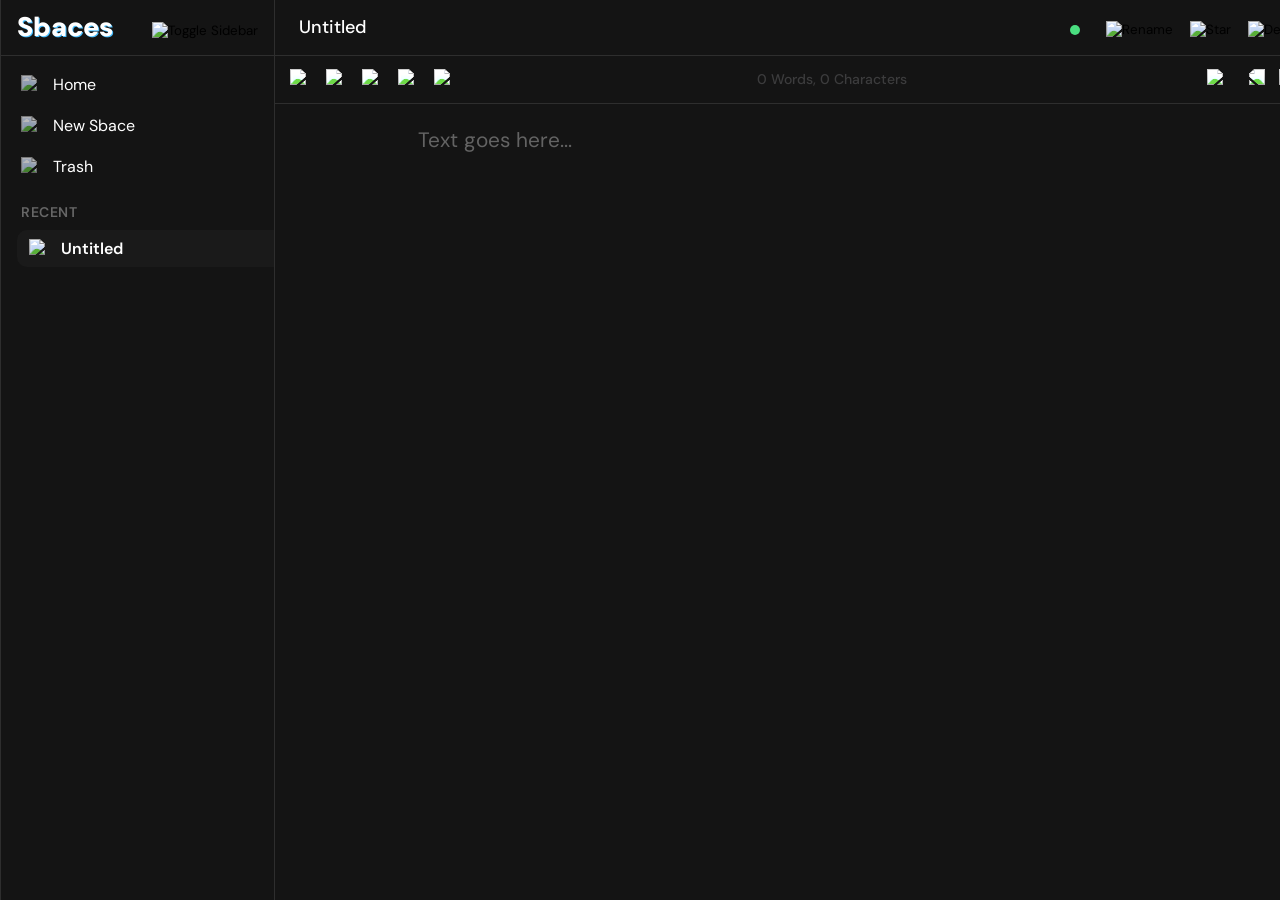
==== commit fcf45433: "Changes.:" ====
--- a/writingsbace.html
+++ b/writingsbace.html
@@ -44,7 +44,7 @@
     [data-theme="light"] .nav-options img,
     [data-theme="light"] .view-btn.active img,
     [data-theme="light"] .right-icon,
-    [data-theme="light"] .download-btn {
+    [data-theme="light"] .header-btn img {
         filter: invert(0.55);
     }
 
@@ -1067,14 +1067,14 @@
     }
 
     .stat-value {
-        font-size: 24px;
+        font-size: 26px;
         font-weight: 800;
         color: var(--stat-text-color);
         margin-bottom: 6px;
     }
 
     .stat-label {
-        font-size: 17px;
+        font-size: 13px;
         font-weight: 500;
         color: #7a7a7c;
         text-transform: uppercase;
@@ -1228,6 +1228,58 @@
         zoom: 130%;
     }
 
+    #editor {
+        -webkit-spellcheck: true !important;
+        -webkit-text-decorations-in-effect: auto !important;
+        will-change: contents;
+        -webkit-writing-mode: horizontal-tb;
+        writing-mode: horizontal-tb;
+        text-rendering: optimizeSpeed;
+        -webkit-text-decoration-skip: none;
+        text-decoration-skip: none;
+    }
+
+    /* Your existing spell check styles stay the same */
+    #editor *::-webkit-spelling-error-decoration {
+        text-decoration: none !important;
+        background-color: #8b00007c !important;
+        padding: 2px 4px !important;
+        border-radius: 4px !important;
+        box-decoration-break: clone !important;
+    }
+
+    #editor *::-webkit-grammar-error-decoration {
+        text-decoration: none !important;
+        background-color: #8b8b8b48 !important;
+        padding: 2px 4px !important;
+        border-radius: 4px !important;
+        box-decoration-break: clone !important;
+    }
+
+    /* Firefox fallback for spelling errors */
+    #editor *::spelling-error {
+        text-decoration: underline #ff4545bb !important;
+        background-color: #8b000038 !important;
+        padding: 2px 4px !important;
+        border-radius: 4px !important;
+        text-underline-offset: 6px !important; /* Adjust underline offset for better visibility */
+    }
+
+    /* Firefox fallback for grammar errors */
+    #editor *::grammar-error {
+        text-decoration: underline #8b8b8bbb !important;
+        background-color: #8b8b8b38 !important;
+        padding: 4px 8px !important;
+        border-radius: 4px !important;
+        text-underline-offset: 6px !important; /* Adjust underline offset for better visibility */
+    }
+
+    /* Hide default browser decorations completely */
+    #editor *::-webkit-spelling-error-decoration,
+    #editor *::-webkit-grammar-error-decoration {
+        display: none !important;
+    }
+
     .content::-webkit-scrollbar {
         display: none;
     }
@@ -1369,7 +1421,7 @@
         padding: 9px 15px;
         padding-right: 35px;
         border: 1px solid var(--border-color);
-        border-radius: 50px;
+        border-radius: 13px;
         background-color: transparent;
         color: var(--text-color);
         font-size: 16px;
@@ -1537,14 +1589,17 @@
     </div>
 
     <div class="header-icons">
-        <button class="theme-toggle tooltip-left" onclick="exportAllData()" data-tooltip-text="Export All Data">
-            <img class="right-icon" src="https://utils.marifyt.com/api/assets?image=%2Ficons%2Foutbox.png&color=ffffff" width="18" height="18" alt="Export">
+        <button class="theme-toggle tooltip-left" onclick="setupBackupDirectory()" data-tooltip-text="Backup Folder">
+            <img class="right-icon" src="https://utils.marifyt.com/api/assets?image=%2Ficons%2Ffolder5.png&color=ffffff" width="18" height="18" alt="Setup Folder">
+        </button>
+        <button class="theme-toggle tooltip-bottom" onclick="exportAllData()" data-tooltip-text="Export Data">
+            <img class="right-icon" src="https://utils.marifyt.com/api/assets?image=%2Ficons%2Foutbox-full.png&color=ffffff" width="18" height="18" alt="Export">
         </button>
         <button class="theme-toggle tooltip-bottom" onclick="importAllData()" data-tooltip-text="Import Data">
-            <img class="right-icon" src="https://utils.marifyt.com/api/assets?image=%2Ficons%2Finbox.png&color=ffffff" width="18" height="18" alt="Import">
+            <img class="right-icon" src="https://utils.marifyt.com/api/assets?image=%2Ficons%2Finbox-full.png&color=ffffff" width="18" height="18" alt="Import">
         </button>
         <button id="theme-toggle" class="theme-toggle tooltip-bottom" data-tooltip-text="Theme">
-            <img id="theme-icon" class="right-icon" src="https://utils.marifyt.com/api/assets?image=%2Ficons%2Flight.png&color=ffffff" width="18" height="18" alt="Theme toggle">
+            <img id="theme-icon" class="right-icon" src="https://utils.marifyt.com/api/assets?image=%2Ficons%2Flight-full.png&color=ffffff" width="18" height="18" alt="Theme toggle">
         </button>
     </div>
 
@@ -1651,27 +1706,27 @@
                 <div class="stats-grid">
                     <div class="stat-card">
                         <div class="stat-value font-bricolage-grotesque" id="statCharacters">0</div>
-                        <div class="stat-label font-share-tech">Characters</div>
+                        <div class="stat-label font-monaco">Characters</div>
                     </div>
                     <div class="stat-card">
                         <div class="stat-value font-bricolage-grotesque" id="statWords">0</div>
-                        <div class="stat-label font-share-tech">Written Words</div>
+                        <div class="stat-label font-monaco">Written Words</div>
                     </div>
                     <div class="stat-card">
                         <div class="stat-value font-bricolage-grotesque" id="statLines">0</div>
-                        <div class="stat-label font-share-tech">Written Lines</div>
+                        <div class="stat-label font-monaco">Written Lines</div>
                     </div>
                     <div class="stat-card">
                         <div class="stat-value font-bricolage-grotesque" id="statSpaces">0</div>
-                        <div class="stat-label font-share-tech">Number of Sbaces</div>
+                        <div class="stat-label font-monaco">Number of Sbaces</div>
                     </div>
                     <div class="stat-card">
                         <div class="stat-value font-bricolage-grotesque" id="statStorage">0 KB</div>
-                        <div class="stat-label font-share-tech">Local Storage</div>
+                        <div class="stat-label font-monaco">Local Storage</div>
                     </div>
                     <div class="stat-card">
                         <div class="stat-value font-bricolage-grotesque" id="statLastVisit">Never</div>
-                        <div class="stat-label font-share-tech">Last Visit</div>
+                        <div class="stat-label font-monaco">Last Visit</div>
                     </div>
                 </div>
 
@@ -2043,6 +2098,36 @@
             document.addEventListener('click', handleClickOutside);
         }, 0);
     }
+
+    // Add this to your existing JavaScript
+    function forceSpellCheck() {
+        const editor = document.getElementById('editor');
+        
+        // Force browser to re-evaluate spell check
+        const originalSpellCheck = editor.spellcheck;
+        editor.spellcheck = false;
+        editor.spellcheck = originalSpellCheck;
+        
+        // Alternative: Force reflow
+        editor.style.display = 'none';
+        editor.offsetHeight; // Trigger reflow
+        editor.style.display = '';
+    }
+
+    // Trigger spell check more frequently
+    editor.addEventListener('input', function() {
+        // Your existing input handler code...
+        
+        // Force spell check after a very short delay
+        setTimeout(forceSpellCheck, 0);
+    });
+
+    // Also trigger on word boundaries
+    editor.addEventListener('keyup', function(e) {
+        if (e.key === ' ' || e.key === 'Enter' || e.key === 'Tab') {
+            setTimeout(forceSpellCheck, 0);
+        }
+    });
 
     function hideQuickFind() {
         const overlay = document.getElementById('quickFindOverlay');
@@ -2513,7 +2598,67 @@
             return markdown;
         }
 
-        function exportAllData() {
+        // Store the directory handle globally
+        let sbacesBackupDirectory = null;
+
+        // Function to setup the backup directory (call this once)
+        async function setupBackupDirectory() {
+            if (!('showDirectoryPicker' in window)) {
+                showToast('File System Access API not supported in this browser');
+                return false;
+            }
+            
+            try {
+                // Let user select the backup directory once
+                const dirHandle = await window.showDirectoryPicker();
+                sbacesBackupDirectory = dirHandle;
+                
+                // Store the directory reference (this will persist for the session)
+                localStorage.setItem('backupDirectoryName', dirHandle.name);
+                showToast(`Backup directory set to: ${dirHandle.name}`);
+                return true;
+            } catch (error) {
+                if (error.name !== 'AbortError') {
+                    console.error('Error setting up backup directory:', error);
+                }
+                return false;
+            }
+        }
+
+        // Get next backup version number
+        async function getNextBackupVersion() {
+            let version = parseInt(localStorage.getItem('backupVersion') || '0');
+            
+            // If we have a backup directory, check for existing files to determine version
+            if (sbacesBackupDirectory) {
+                try {
+                    let foundExisting = true;
+                    while (foundExisting) {
+                        version++;
+                        const testFilename = `sbaces-backup-${version}.json`;
+                        try {
+                            await sbacesBackupDirectory.getFileHandle(testFilename);
+                            // File exists, increment and try next
+                        } catch {
+                            // File doesn't exist, we can use this version
+                            foundExisting = false;
+                        }
+                    }
+                } catch (error) {
+                    // If there's an error reading the directory, just increment from stored version
+                    version++;
+                }
+            } else {
+                // No directory set, just increment from stored version
+                version++;
+            }
+            
+            localStorage.setItem('backupVersion', version.toString());
+            return version;
+        }
+
+        // Enhanced export function that saves directly to the set directory
+        async function exportAllData() {
             const exportData = {
                 tabs: tabs,
                 trash: JSON.parse(localStorage.getItem('trash') || '[]'),
@@ -2524,11 +2669,50 @@
                 version: '1.0'
             };
             
+            const backupVersion = await getNextBackupVersion();
+            const filename = `sbaces-backup-${backupVersion}.json`;
+            
+            // If we have a backup directory set, use it
+            if (sbacesBackupDirectory && 'showDirectoryPicker' in window) {
+                try {
+                    // Verify we still have permission to write to the directory
+                    const permission = await sbacesBackupDirectory.requestPermission({ mode: 'readwrite' });
+                    
+                    if (permission === 'granted') {
+                        // Create the file in the backup directory
+                        const fileHandle = await sbacesBackupDirectory.getFileHandle(filename, { create: true });
+                        const writable = await fileHandle.createWritable();
+                        
+                        await writable.write(JSON.stringify(exportData, null, 2));
+                        await writable.close();
+                        
+                        showToast(`Backup created: ${filename} in ${sbacesBackupDirectory.name}`);
+                        return;
+                    } else {
+                        // Permission denied, clear the stored directory
+                        sbacesBackupDirectory = null;
+                        localStorage.removeItem('backupDirectoryName');
+                    }
+                } catch (error) {
+                    console.error('Error writing to backup directory:', error);
+                    // Clear the stored directory if there's an error
+                    sbacesBackupDirectory = null;
+                    localStorage.removeItem('backupDirectoryName');
+                }
+            }
+            
+            // If no backup directory is set or there was an error, ask user to set it up
+            if (!sbacesBackupDirectory && 'showDirectoryPicker' in window) {
+                const setupSuccess = await setupBackupDirectory();
+                if (setupSuccess) {
+                    // Try exporting again now that we have a directory
+                    return exportAllData();
+                }
+            }
+            
+            // Fallback to regular download
             const blob = new Blob([JSON.stringify(exportData, null, 2)], { type: 'application/json' });
             const url = URL.createObjectURL(blob);
-            
-            const date = new Date().toISOString().split('T')[0].replace(/-/g, '');
-            const filename = `writing-sbace-backup-${date}.json`;
             
             const a = document.createElement('a');
             a.href = url;
@@ -2538,8 +2722,22 @@
             document.body.removeChild(a);
             URL.revokeObjectURL(url);
             
-            showToast('Data exported successfully');
-        }
+            showToast(`Backup created: ${filename} in Downloads folder`);
+        }
+
+        // Initialize backup directory on page load if previously set
+        function initializeBackupDirectory() {
+            const savedDirectoryName = localStorage.getItem('backupDirectoryName');
+            if (savedDirectoryName) {
+                // Show that a directory was previously set
+                showToast(`Backup directory was set to: ${savedDirectoryName} (may need re-permission)`);
+            }
+        }
+
+        // Call this when the page loads
+        document.addEventListener('DOMContentLoaded', () => {
+            initializeBackupDirectory();
+        });
 
         function importAllData() {
             const fileInput = document.getElementById('fileInput');
@@ -3008,9 +3206,9 @@
             
             function updateThemeIcon(theme) {
                 if (theme === 'light') {
-                    themeIcon.src = 'https://utils.marifyt.com/api/assets?image=%2Ficons%2Fdark.png&color=ffffff';
+                    themeIcon.src = 'https://utils.marifyt.com/api/assets?image=%2Ficons%2Fdark-full.png&color=ffffff';
                 } else {
-                    themeIcon.src = 'https://utils.marifyt.com/api/assets?image=%2Ficons%2Flight.png&color=ffffff';
+                    themeIcon.src = 'https://utils.marifyt.com/api/assets?image=%2Ficons%2Flight-full.png&color=ffffff';
                 }
             }
             
@@ -3255,7 +3453,7 @@
             showDeleteModal(tabId, tabName);
         }
 
-        // Switch to tab
+        // Update your existing switchToTab function
         function switchToTab(tabId) {
             // Save current tab
             if (currentTabId) {
@@ -3289,11 +3487,11 @@
                 activeTab.classList.add('active');
             }
             
-            // Position cursor at the end and scroll to bottom with animation
+            // Position cursor at the end and trigger spell check
             setTimeout(() => {
                 editor.focus();
                 
-                // Move cursor to the end
+                // Move cursor to the very end
                 const range = document.createRange();
                 const selection = window.getSelection();
                 
@@ -3317,22 +3515,32 @@
                 selection.removeAllRanges();
                 selection.addRange(range);
                 
-                // Smooth scroll to bottom
-                content.scrollTo({
-                    top: content.scrollHeight,
-                    behavior: 'smooth'
-                });
-                
-                checkActiveFormatting();
-                updatePlaceholder();
-                updateWordCharCount();
+                // Silent space + backspace to trigger spell check
+                setTimeout(() => {
+                    // Insert space
+                    document.execCommand('insertText', false, ' ');
+                    
+                    // Immediately remove the space
+                    setTimeout(() => {
+                        document.execCommand('delete');
+                        
+                        // Smooth scroll to bottom
+                        content.scrollTo({
+                            top: content.scrollHeight,
+                            behavior: 'smooth'
+                        });
+                        
+                        checkActiveFormatting();
+                        updatePlaceholder();
+                        updateWordCharCount();
+                    }, 1);
+                }, 10);
+                
             }, 50);
             
             hideOptionsBar();
             updateHeaderButtons();
-        }
-
-        
+        }        
 
         // Show options bar for space options
         function showSpaceOptions(event, tabId) {
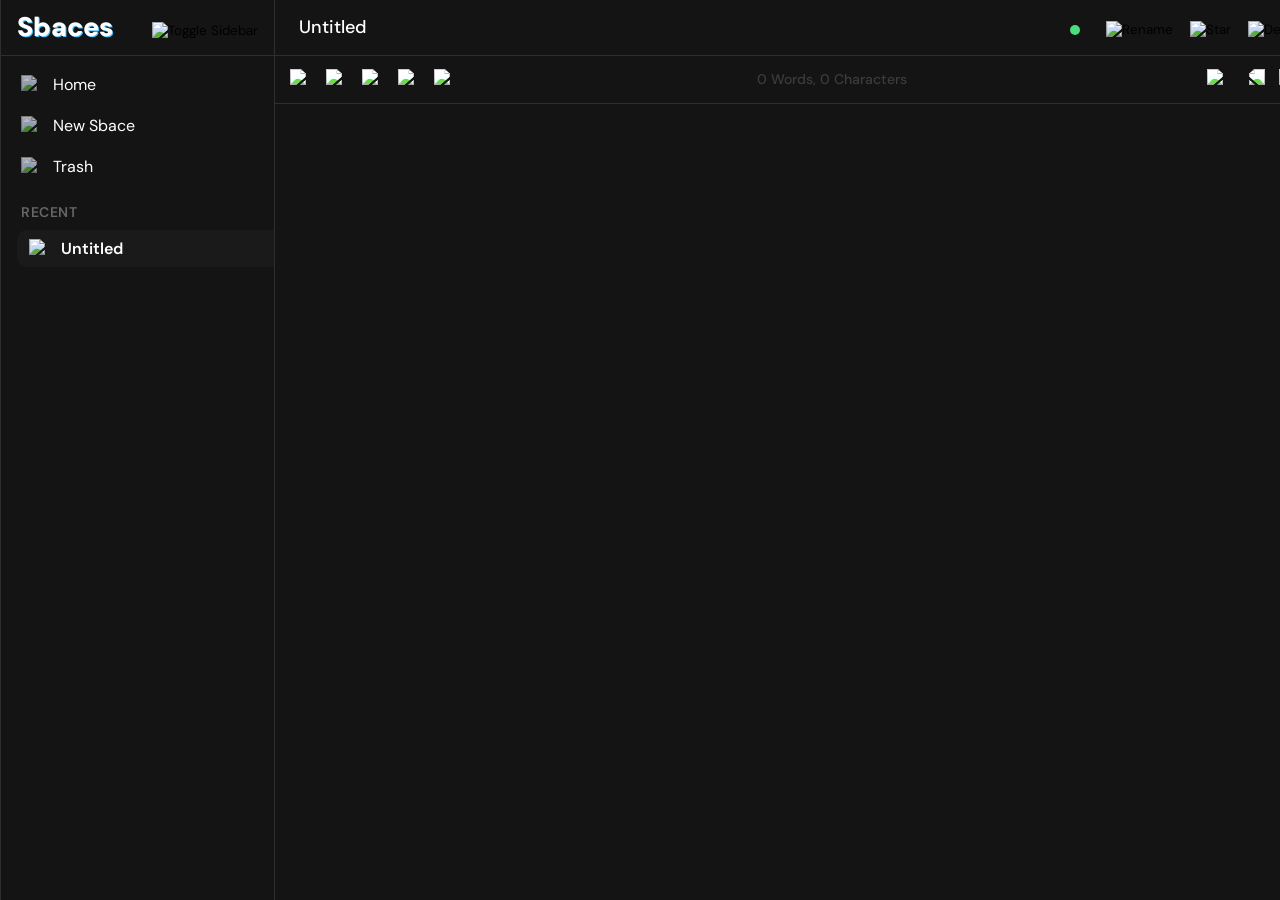
==== commit 2de25319: "change." ====
--- a/writingsbace.html
+++ b/writingsbace.html
@@ -1057,7 +1057,7 @@
         background-color: var(--stat-bg-color);
         border: 1px solid var(--border-color);
         border-radius: 14px;
-        padding: 18px;
+        padding: 14px;
         text-align: left;
         transition: 0.25s ease;
     }
@@ -1074,7 +1074,7 @@
     }
 
     .stat-label {
-        font-size: 13px;
+        font-size: 17px;
         font-weight: 500;
         color: #7a7a7c;
         text-transform: uppercase;
@@ -1215,6 +1215,8 @@
         min-height: 400px;
         color: var(--text-color);
         padding: 17px;
+        padding-bottom: 100px;
+        margin-bottom: 200px;
         padding-left: 110px;
         padding-right: 110px;
         outline: none;
@@ -1222,13 +1224,10 @@
         overflow-y: auto;
         white-space: pre-wrap;
         word-break: break-word;
-        font-family: 'DM Sans', sans-serif;
+        font-family: 'Lora', serif !important;
         position: relative;
         caret-color: var(--text-color);
         zoom: 130%;
-    }
-
-    #editor {
         -webkit-spellcheck: true !important;
         -webkit-text-decorations-in-effect: auto !important;
         will-change: contents;
@@ -1237,6 +1236,10 @@
         text-rendering: optimizeSpeed;
         -webkit-text-decoration-skip: none;
         text-decoration-skip: none;
+    }
+
+    #editor * {
+        font-family: 'Lora', serif !important;
     }
 
     /* Your existing spell check styles stay the same */
@@ -1293,6 +1296,7 @@
         pointer-events: none;
         z-index: 1;
         zoom: 130%;
+        font-family: 'Lora', serif !important;
     }
 
     #editor ol, #editor ul {
@@ -1300,6 +1304,7 @@
         padding: 0 !important;
         padding-left: 1.5em !important;
         display: block;
+        font-family: 'Lora', serif !important;
     }
 
     #editor ol li, #editor ul li {
@@ -1307,6 +1312,7 @@
         padding: 0 !important;
         display: list-item;
         position: relative;
+        font-family: 'Lora', serif !important;
     }
 
     #editor ol li::marker {
@@ -1315,11 +1321,13 @@
 
     #editor ul li::marker {
         font-size: inherit;
+        font-family: 'Lora', serif !important;
     }
 
     #editor ol li p, #editor ul li p {
         margin: 0 !important;
         padding: 0 !important;
+        font-family: 'Lora', serif !important;
     }
 
     #editor > ol, #editor > ul,
@@ -1328,25 +1336,32 @@
         margin-block-end: 0 !important;
         margin-top: 0 !important;
         margin-bottom: 0 !important;
+        font-family: 'Lora', serif !important;
     }
 
     #editor ol ol {
         list-style-type: lower-alpha;
+        font-family: 'Lora', serif !important;
     }
 
     #editor ol ol ol {
         list-style-type: decimal;
+        font-family: 'Lora', serif !important;
     }
 
     #editor ol ol ol ol {
+        font-family: 'Lora', serif !important;
         list-style-type: lower-alpha;
     }
 
     #editor:focus {
         border-color: var(--accent-color);
-    }
-
-
+        font-family: 'Lora', serif !important;
+    }
+
+    #editor strong, #editor i {
+        font-family: 'Lora', serif !important;
+    }
 
     /* Search highlighting */
     #editor mark {
@@ -1354,11 +1369,13 @@
         color: #000;
         padding: 1px 2px;
         border-radius: 2px;
+        font-family: 'Lora', serif !important;
     }
 
     #editor mark.current-match {
         background-color: #ffd469ea;
         font-weight: bold;
+        font-family: 'Lora', serif !important;
     }
 
     /* Tooltip styles */
@@ -1706,27 +1723,27 @@
                 <div class="stats-grid">
                     <div class="stat-card">
                         <div class="stat-value font-bricolage-grotesque" id="statCharacters">0</div>
-                        <div class="stat-label font-monaco">Characters</div>
+                        <div class="stat-label font-share-tech">Characters</div>
                     </div>
                     <div class="stat-card">
                         <div class="stat-value font-bricolage-grotesque" id="statWords">0</div>
-                        <div class="stat-label font-monaco">Written Words</div>
+                        <div class="stat-label font-share-tech">Written Words</div>
                     </div>
                     <div class="stat-card">
                         <div class="stat-value font-bricolage-grotesque" id="statLines">0</div>
-                        <div class="stat-label font-monaco">Written Lines</div>
+                        <div class="stat-label font-share-tech">Written Lines</div>
                     </div>
                     <div class="stat-card">
                         <div class="stat-value font-bricolage-grotesque" id="statSpaces">0</div>
-                        <div class="stat-label font-monaco">Number of Sbaces</div>
+                        <div class="stat-label font-share-tech">Number of Sbaces</div>
                     </div>
                     <div class="stat-card">
                         <div class="stat-value font-bricolage-grotesque" id="statStorage">0 KB</div>
-                        <div class="stat-label font-monaco">Local Storage</div>
+                        <div class="stat-label font-share-tech">Local Storage</div>
                     </div>
                     <div class="stat-card">
                         <div class="stat-value font-bricolage-grotesque" id="statLastVisit">Never</div>
-                        <div class="stat-label font-monaco">Last Visit</div>
+                        <div class="stat-label font-share-tech">Last Visit</div>
                     </div>
                 </div>
 
@@ -1750,10 +1767,10 @@
                         </div>
                         <div class="view-toggle">
                             <button class="view-btn active tooltip-bottom" data-tooltip-text="Grid View" onclick="toggleAllView('grid')" id="allGridBtn">
-                                <img src="https://utils.marifyt.com/api/assets?image=%2Ficons%2Fview-grid.png&color=97979f" alt="Grid View">
+                                <img src="https://utils.marifyt.com/api/assets?image=%2Ficons%2Fview-mode-tile.png&color=97979f" alt="Grid View">
                             </button>
                             <button class="view-btn tooltip-bottom" data-tooltip-text="List View" onclick="toggleAllView('list')" id="allListBtn">
-                                <img src="https://utils.marifyt.com/api/assets?image=%2Ficons%2Fview-list.png&color=97979f" alt="List View">
+                                <img src="https://utils.marifyt.com/api/assets?image=%2Ficons%2Fview-mode-list.png&color=97979f" alt="List View">
                             </button>
                         </div>
                     </div>
@@ -1782,7 +1799,7 @@
     <!-- Hidden file input for import -->
     <input type="file" id="fileInput" accept=".json" style="display: none;">
 
-    <script src="https://utils.marifyt.com/scripts/cursor.js"></script>
+    <script src="https://utils.marifyt.com/scripts/config.js"></script>
     <script>
         // Get elements
         const editor = document.getElementById('editor');
@@ -2099,19 +2116,14 @@
         }, 0);
     }
 
-    // Add this to your existing JavaScript
     function forceSpellCheck() {
         const editor = document.getElementById('editor');
-        
-        // Force browser to re-evaluate spell check
-        const originalSpellCheck = editor.spellcheck;
+        // Toggle spellcheck to nudge the browser
+        const original = editor.spellcheck;
         editor.spellcheck = false;
-        editor.spellcheck = originalSpellCheck;
-        
-        // Alternative: Force reflow
-        editor.style.display = 'none';
-        editor.offsetHeight; // Trigger reflow
-        editor.style.display = '';
+        editor.spellcheck = original;
+        // A simple reflow—no hiding, no scroll reset
+        editor.offsetHeight;
     }
 
     // Trigger spell check more frequently
@@ -2864,22 +2876,38 @@
             updateAllSbaces();
         }
 
-        // Calculate and update statistics
+// Calculate and update statistics
         function updateStatistics() {
             let totalCharacters = 0;
             let totalWords = 0;
             let totalLines = 0;
-            
-            // Calculate totals from all tabs
+            let totalSpaces = 0;
+            
+            // Calculate totals from all active tabs
             Object.values(tabs).forEach(tab => {
                 const textContent = stripHTML(tab.content || '');
                 totalCharacters += textContent.length;
                 totalWords += textContent.trim() ? textContent.trim().split(/\s+/).length : 0;
                 totalLines += textContent.split('\n').length;
+                totalSpaces++;
             });
             
-            // Calculate storage usage
-            const storageSize = new Blob([JSON.stringify(tabs)]).size;
+            // Add totals from trash items
+            const trashData = JSON.parse(localStorage.getItem('trash') || '[]');
+            trashData.forEach(item => {
+                const textContent = stripHTML(item.content || '');
+                totalCharacters += textContent.length;
+                totalWords += textContent.trim() ? textContent.trim().split(/\s+/).length : 0;
+                totalLines += textContent.split('\n').length;
+                totalSpaces++;
+            });
+            
+            // Calculate storage usage (including trash)
+            const allData = {
+                tabs: tabs,
+                trash: trashData
+            };
+            const storageSize = new Blob([JSON.stringify(allData)]).size;
             const storageSizeKB = Math.round(storageSize / 1024 * 10) / 10;
             
             // Get last visit
@@ -2890,7 +2918,7 @@
             document.getElementById('statCharacters').textContent = totalCharacters.toLocaleString();
             document.getElementById('statWords').textContent = totalWords.toLocaleString();
             document.getElementById('statLines').textContent = totalLines.toLocaleString();
-            document.getElementById('statSpaces').textContent = Object.keys(tabs).length;
+            document.getElementById('statSpaces').textContent = totalSpaces;
             document.getElementById('statStorage').textContent = `${storageSizeKB} KB`;
             document.getElementById('statLastVisit').textContent = lastVisitText;
         }
@@ -3085,13 +3113,13 @@
             if (mode === 'grid') {
                 gridBtn.classList.add('active');
                 listBtn.classList.remove('active');
-                gridBtn.querySelector('img').src = 'https://utils.marifyt.com/api/assets?image=%2Ficons%2Fview-grid.png&color=ffffff';
-                listBtn.querySelector('img').src = 'https://utils.marifyt.com/api/assets?image=%2Ficons%2Fview-list.png&color=97979f';
+                gridBtn.querySelector('img').src = 'https://utils.marifyt.com/api/assets?image=%2Ficons%2Fview-mode-tile.png&color=ffffff';
+                listBtn.querySelector('img').src = 'https://utils.marifyt.com/api/assets?image=%2Ficons%2Fview-mode-list.png&color=97979f';
             } else {
                 listBtn.classList.add('active');
                 gridBtn.classList.remove('active');
-                listBtn.querySelector('img').src = 'https://utils.marifyt.com/api/assets?image=%2Ficons%2Fview-list.png&color=ffffff';
-                gridBtn.querySelector('img').src = 'https://utils.marifyt.com/api/assets?image=%2Ficons%2Fview-grid.png&color=97979f';
+                listBtn.querySelector('img').src = 'https://utils.marifyt.com/api/assets?image=%2Ficons%2Fview-mode-list.png&color=ffffff';
+                gridBtn.querySelector('img').src = 'https://utils.marifyt.com/api/assets?image=%2Ficons%2Fview-mode-tile.png&color=97979f';
             }
             
             updateAllSbaces();
@@ -3968,14 +3996,7 @@
             }
             return level;
         }
-
-        // Improved list handling
         editor.addEventListener('keydown', function(e) {
-            // Trigger typewriter scrolling on keydown
-            if (typewriterScrolling) {
-                setTimeout(typewriterScroll, 0);
-            }
-            
             // Save content on any change
             debouncedSave();
             
@@ -4291,13 +4312,13 @@
             if (mode === 'grid') {
                 gridBtn.classList.add('active');
                 listBtn.classList.remove('active');
-                gridBtn.querySelector('img').src = 'https://utils.marifyt.com/api/assets?image=%2Ficons%2Fview-grid.png&color=ffffff';
-                listBtn.querySelector('img').src = 'https://utils.marifyt.com/api/assets?image=%2Ficons%2Fview-list.png&color=97979f';
+                gridBtn.querySelector('img').src = 'https://utils.marifyt.com/api/assets?image=%2Ficons%2Fview-mode-tile.png&color=ffffff';
+                listBtn.querySelector('img').src = 'https://utils.marifyt.com/api/assets?image=%2Ficons%2Fview-mode-list.png&color=97979f';
             } else {
                 listBtn.classList.add('active');
                 gridBtn.classList.remove('active');
-                listBtn.querySelector('img').src = 'https://utils.marifyt.com/api/assets?image=%2Ficons%2Fview-list.png&color=ffffff';
-                gridBtn.querySelector('img').src = 'https://utils.marifyt.com/api/assets?image=%2Ficons%2Fview-grid.png&color=97979f';
+                listBtn.querySelector('img').src = 'https://utils.marifyt.com/api/assets?image=%2Ficons%2Fview-mode-list.png&color=ffffff';
+                gridBtn.querySelector('img').src = 'https://utils.marifyt.com/api/assets?image=%2Ficons%2Fview-mode-tile.png&color=97979f';
             }
             
             updateAllSbaces();
